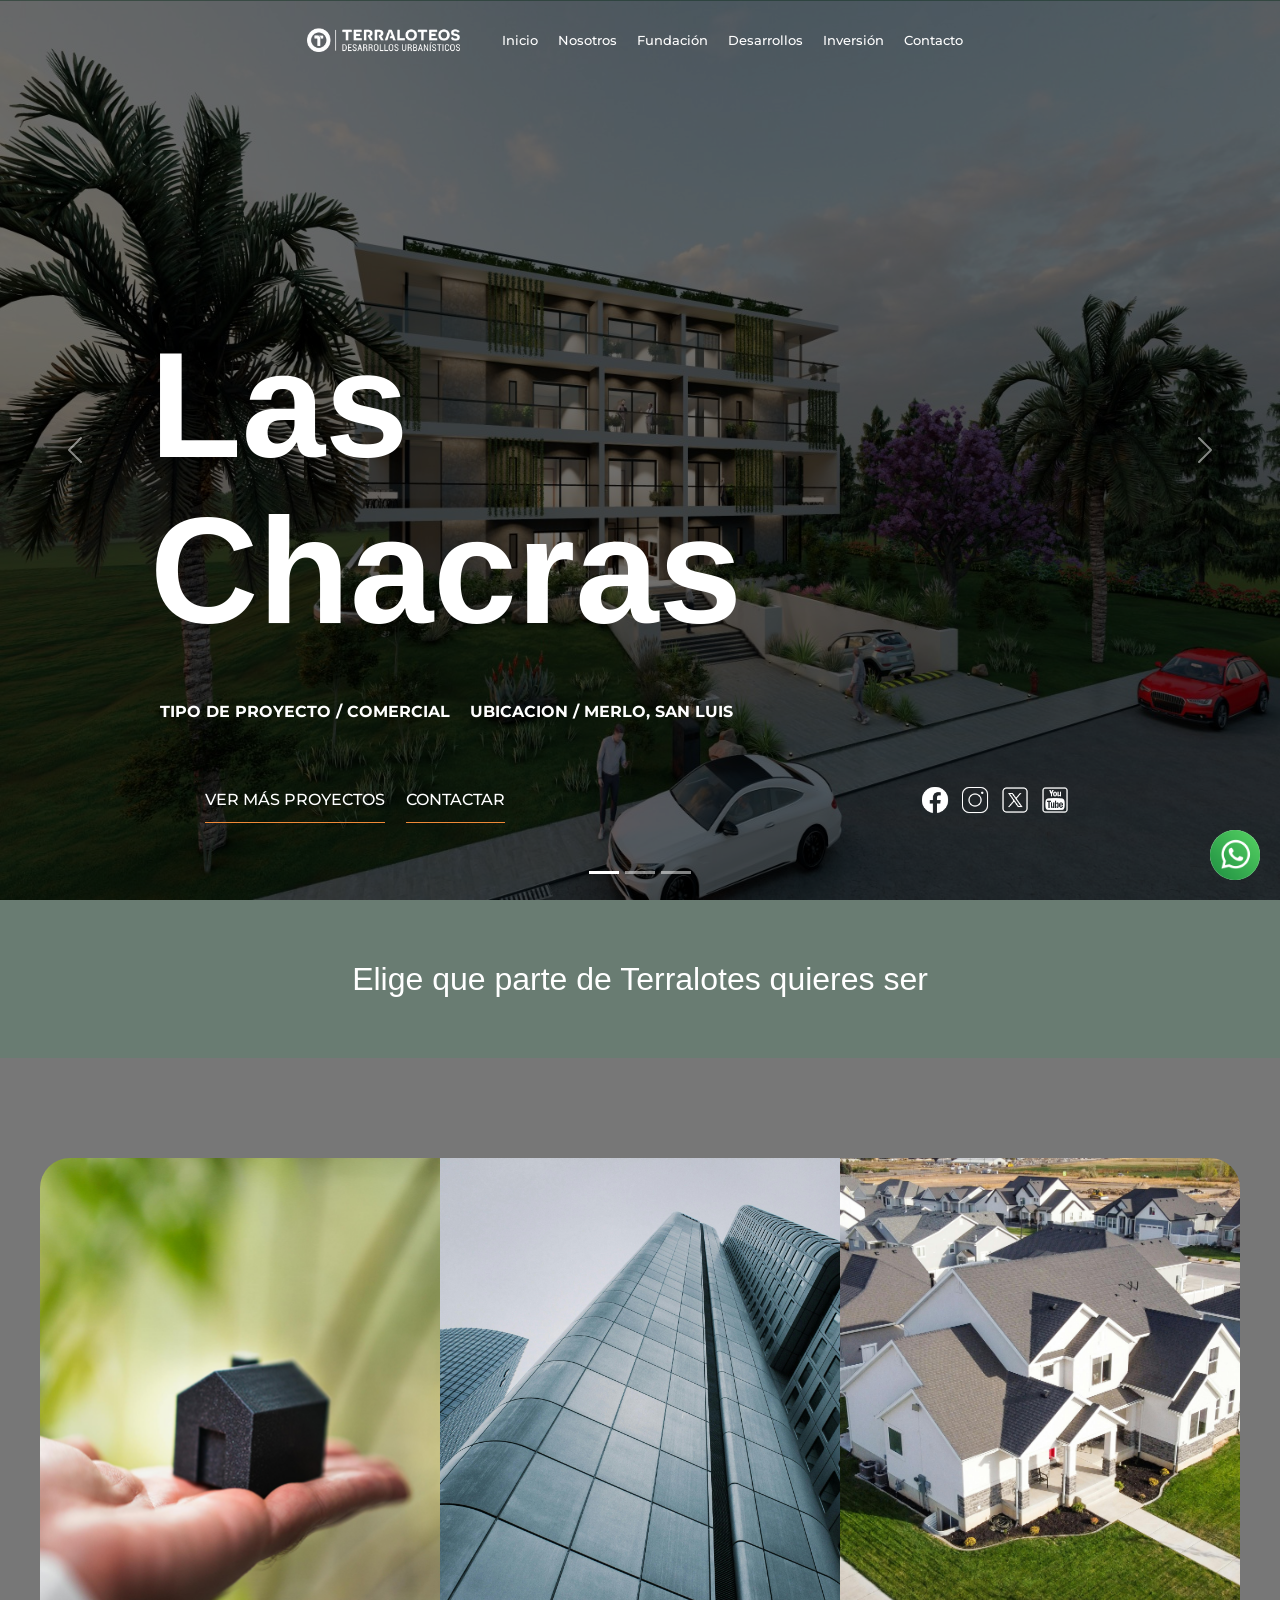
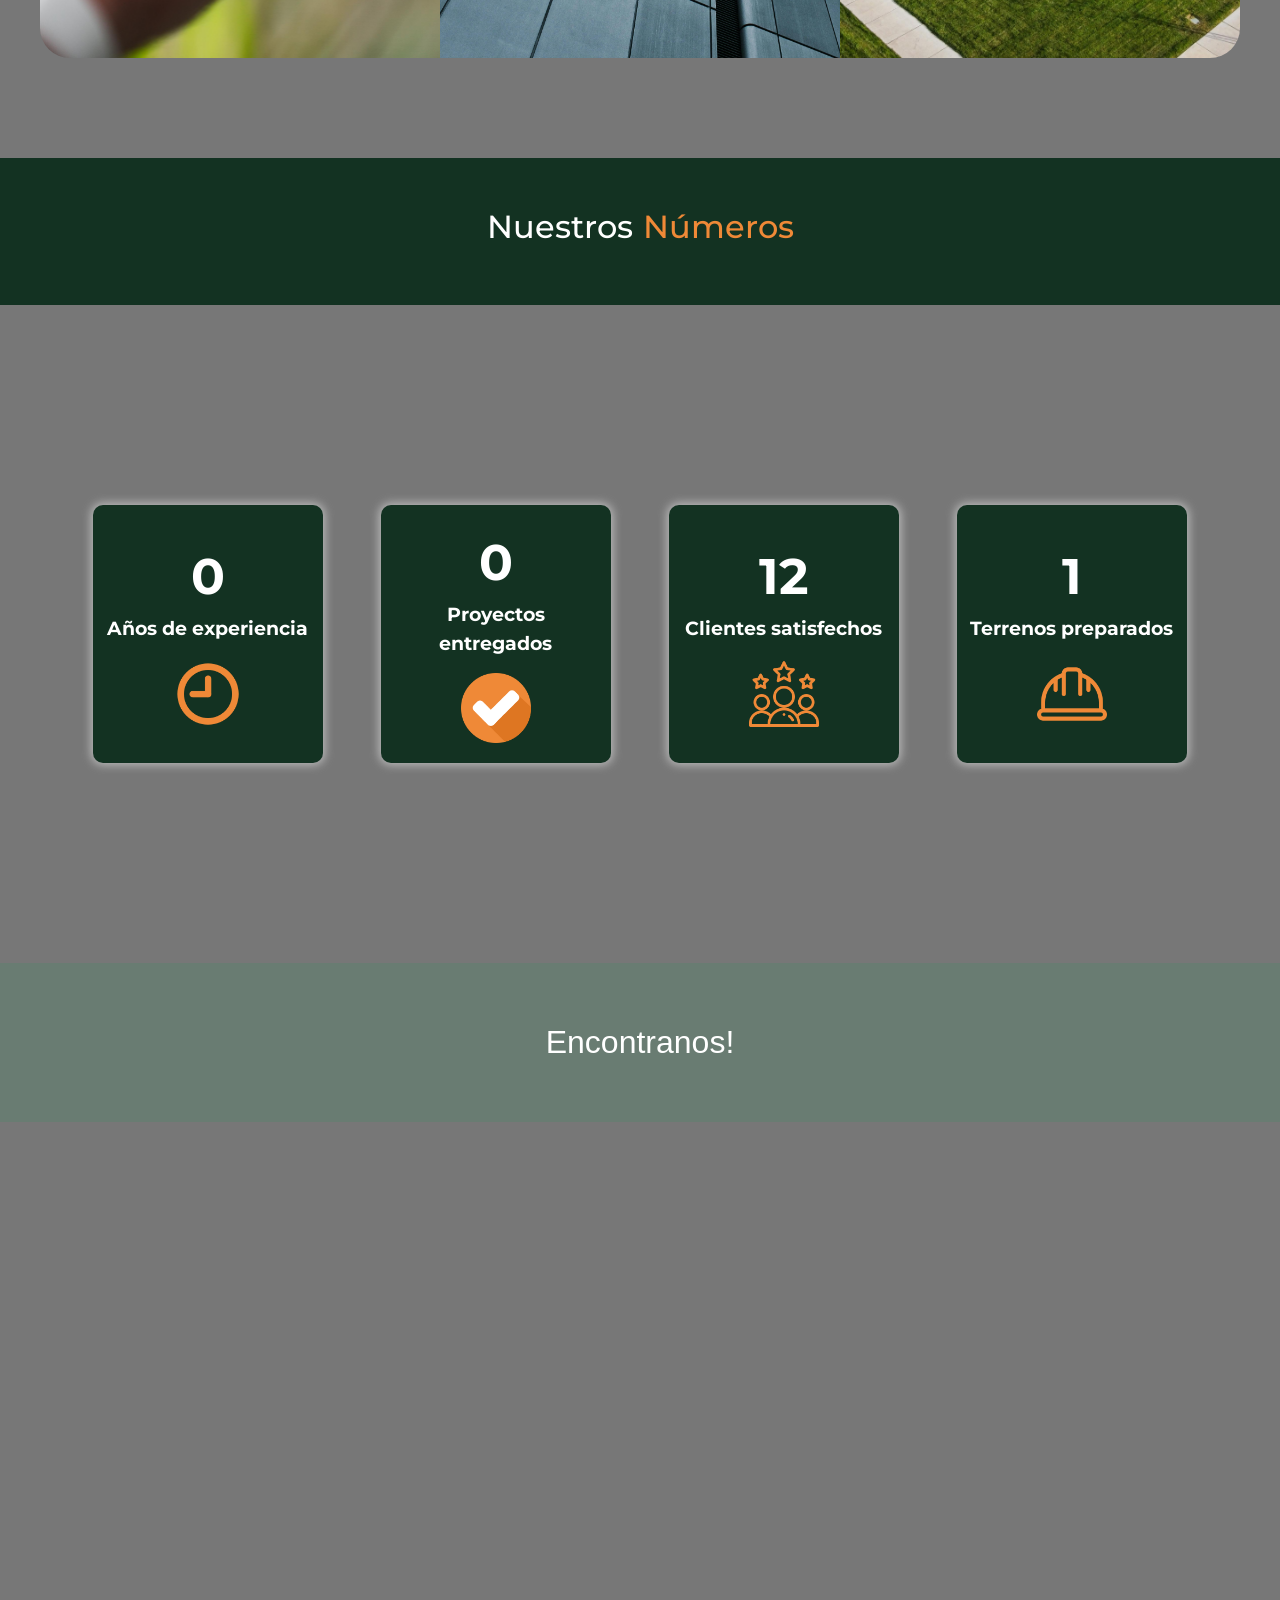
==== index.html @ 02fe4d3a "." ====
<!DOCTYPE html>
<html lang="en">

<head>
    <meta charset="UTF-8">
    <meta name="viewport" content="width=device-width, initial-scale=1.0">
<link rel="stylesheet" href="./estilos/style.css">
    <link href="https://cdn.jsdelivr.net/npm/bootstrap@5.3.7/dist/css/bootstrap.min.css" rel="stylesheet"
        integrity="sha384-LN+7fdVzj6u52u30Kp6M/trliBMCMKTyK833zpbD+pXdCLuTusPj697FH4R/5mcr" crossorigin="anonymous">
    <title>Document</title>
</head>

<body>

    <header id="header" class="header">
        <nav id="header__one" class="header__nav__one">
            <a href="#"><img class="logo" src="./logo.webp" alt=""></a>
            <ul class="header__ul">
                <li class="header__li"><a href="">Inicio</a></li>
                <li class="header__li"><a href="">Nosotros</a></li>
                <li class="header__li"><a href="">Fundación</a></li>
                <li class="header__li"><a href="">Desarrollos</a></li>
                <li class="header__li"><a href="">Inversión</a></li>
                <li class="header__li"><a href="">Contacto</a></li>
            </ul>
        </nav>
        <nav id="header__two" class="header__nav__two">
            <a href="#"><img class="logo" src="./Captura de pantalla 2025-07-28 100135-Photoroom.png" alt=""></a>
            <ul class="header__ul">
                <li class="header__li"><a href="">Inicio</a></li>
                <li class="header__li"><a href="">Nosotros</a></li>
                <li class="header__li"><a href="">Fundación</a></li>
                <li class="header__li"><a href="">Desarrollos</a></li>
                <li class="header__li"><a href="">Inversión</a></li>
                <li class="header__li"><a href="">Contacto</a></li>
            </ul>
        </nav>
    </header>
    <main>
        <div id="carouselExampleIndicators" class="carousel slide aditional">

            <div class="carousel-indicators">
                <button id="button-1" type="button" data-bs-target="#carouselExampleIndicators" data-bs-slide-to="0"
                    class="active" aria-current="true" aria-label="Slide 1"></button>
                <button id="button-2" type="button" data-bs-target="#carouselExampleIndicators" data-bs-slide-to="1"
                    aria-label="Slide 2"></button>
                <button id="button-3" type="button" data-bs-target="#carouselExampleIndicators" data-bs-slide-to="2"
                    aria-label="Slide 3"></button>
            </div>

            <div id="carroucel-inner" class="carousel-inner">
                <div class="carousel-item active">
                    <div class="item">
                        <img src="./WhatsApp Image 2025-07-28 at 19.56.56.jpeg" class="img-caroucel d-block w-100"
                            alt="...">
                        <div class="textos">
                            <div class="over">
                                <p class="titulo-2 hei">Las</p>
                                <p class="titulo-2">Chacras</p>
                                <div class="detalles-texto">
                                    <p>TIPO DE PROYECTO / COMERCIAL</p>
                                    <p>UBICACION / MERLO, SAN LUIS</p>
                                </div>
                            </div>
                        </div>
                    </div>
                </div>
                <div class="carousel-item">
                    <div class="item">
                        <img src="./WhatsApp Image 2025-07-30 at 12.27.27.jpeg" class="img-caroucel d-block w-100"
                            alt="...">
                        <div class="textos">
                            <div class="over">
                                <p class="titulo-2 hei">Villa</p>
                                <p class="titulo-2">Larca</p>
                                <div class="detalles-texto">
                                    <p>TIPO DE PROYECTO / COMERCIAL</p>
                                    <p>UBICACION / MERLO, SAN LUIS</p>
                                </div>
                            </div>
                        </div>

                    </div>
                </div>
                <div class="carousel-item">
                    <div class="item">
                        <img src="./WhatsApp Image 2025-07-30 at 12.38.09.jpeg" class="img-caroucel d-block w-100"
                            alt="...">
                        <div class="textos">
                            <div class="over">
                                <p class="titulo-2 hei">Villa</p>
                                <p class="titulo-2">Merlo</p>
                                <div class="detalles-texto">
                                    <p>TIPO DE PROYECTO / COMERCIAL</p>
                                    <p>UBICACION / MERLO, SAN LUIS</p>
                                </div>
                            </div>

                        </div>

                    </div>
                </div>
            </div>
            <div class="contacto-slider">
                <div class="contenedor-botones">
                    <p class="boton-slider">VER MÁS PROYECTOS</p>
                    <P class="boton-slider">CONTACTAR</P>
                </div>

                <ul class="redes-slider">
                    <li><img src="./icons8-facebook-nuevo-50.png" alt=""></li>
                    <li><img src="./icons8-instagram-50.png" alt=""></li>
                    <li><img src="./icons8-twitterx-50.png" alt=""></li>
                    <li><img src="./icons8-youtube-50.png" alt=""></li>
                </ul>

            </div>
            <button id="anterior" class="carousel-control-prev " type="button"
                data-bs-target="#carouselExampleIndicators" data-bs-slide="prev">
                <span class="carousel-control-prev-icon" aria-hidden="true"></span>
                <span class="visually-hidden">Previous</span>
            </button>
            <button id="siguiente" class="carousel-control-next control" type="button"
                data-bs-target="#carouselExampleIndicators" data-bs-slide="next">
                <span class="carousel-control-next-icon" aria-hidden="true"></span>
                <span class="visually-hidden">Next</span>
            </button>

        </div>

        <div class="contenedor-wts">
            <img class="contacto-wts" src="./icons8-whatsapp-48.png" alt="">
        </div>
        

        <h2 class="subtitulo">Elige que parte de Terralotes quieres ser</h2>

        <section class="section-categorias">
            <div class="contenedor-categorias">


                <div id="categoria-1" class="contenedor-categoria">
                    <div id="contenedor-data-categoria-1" class="contenedor-data-categoria">
                        <img class="logo-categoria" src="./Captura de pantalla 2025-07-28 100135-Photoroom.png" alt="">
                        <p class="nombre-categoria">Nombre de la categoria</p>
                        <p class="descripcion-categoria">Lorem ipsum dolor sit amet consectetur adipisicing elit. Sit
                            aliquam nobis officiis quam laborum
                            eaque assumenda iure explicabo! Omnis, praesentium.</p>
                    </div>
                </div>
                <div id="categoria-2" class="contenedor-categoria">

                    <div id="contenedor-data-categoria-2" class="contenedor-data-categoria">
                        <img class="logo-categoria" src="./Captura de pantalla 2025-07-28 100135-Photoroom.png" alt="">
                        <p class="nombre-categoria">Nombre de la categoria</p>
                        <p class="descripcion-categoria">Lorem ipsum dolor sit amet consectetur adipisicing elit. Sit
                            aliquam nobis officiis quam laborum
                            eaque assumenda iure explicabo! Omnis, praesentium.</p>
                    </div>
                </div>
                <div id="categoria-3" class="contenedor-categoria">

                    <div id="contenedor-data-categoria-3" class="contenedor-data-categoria">
                        <img class="logo-categoria" src="./Captura de pantalla 2025-07-28 100135-Photoroom.png" alt="">
                        <p class="nombre-categoria">Nombre de la categoria</p>
                        <p class="descripcion-categoria">Lorem ipsum dolor sit amet consectetur adipisicing elit. Sit
                            aliquam nobis officiis quam laborum
                            eaque assumenda iure explicabo! Omnis, praesentium.</p>
                    </div>
                </div>
            </div>
        </section>
        <div class="contenedor-titulos">
            <h2 class="sub-1">Nuestros </h2>
            <h2 class="sub-2">Números</h2>
        </div>
        <section  class="section-numeros">
            <div class="contendor-numero">
                <div id="container-numeros" class="container-numeros">
                    <div id="card-1" class="card-numeros">
                        <div class="contenedor-textoss">
                            <p id="numero-1" class="numeros">15</p>
                            <p class="texto-numeros">Años de experiencia</p>
                        </div>
                        <img class="icono-numeros" src="./reloj (1).png" alt="">
                    </div>
                    <div id="card-2" class="card-numeros">
                        <div class="contenedor-textoss">
                            <p id="numero-2" class="numeros">18</p>
                            <p class="texto-numeros">Proyectos entregados</p>
                        </div>
                        <img class="icono-numeros" src="./comprobado (1).png" alt="">
                    </div>
                    <div id="card-3" class="card-numeros">
                        <div class="contenedor-textoss">
                            <p id="numero-3" class="numeros">4000</p>
                            <p class="texto-numeros">Clientes satisfechos</p>
                        </div>
                        <img class="icono-numeros" src="./clasificacion.png" alt="">
                    </div>
                    <div id="card-4" class="card-numeros">
                        <div class="contenedor-textoss">
                            <p id="numero-4" class="numeros">537</p>
                            <p class="texto-numeros">Terrenos preparados</p>
                        </div>
                        <img class="icono-numeros" src="./la-seguridad.png" alt="">
                    </div>
                </div>
            </div>
        </section>
        <h2 class="subtitulo">Encontranos!</h2>

        <section class="contenedor-mapa">
            <iframe class="mapa"
                src="https://www.google.com/maps/embed?pb=!1m18!1m12!1m3!1d3320.494102030164!2d-65.4608835!3d-33.670268!2m3!1f0!2f0!3f0!3m2!1i1024!2i768!4f13.1!3m3!1m2!1s0x95d16a63a6ac37f9%3A0x1d81cd2d27c11a7b!2sTerraloteos!5e0!3m2!1ses-419!2sar!4v1753974103220!5m2!1ses-419!2sar"
                width="600" height="450" style="border:0;" allowfullscreen="" loading="lazy"
                referrerpolicy="no-referrer-when-downgrade"></iframe>
        </section>

    </main>

    <script src="./js/animacionNumeros.js"></script>
    <script src="./js/animacionHeader.js"></script>
    <script src="./js/animacionCategorias.js"></script>
    <script src="https://cdn.jsdelivr.net/npm/bootstrap@5.3.7/dist/js/bootstrap.bundle.min.js"
        integrity="sha384-ndDqU0Gzau9qJ1lfW4pNLlhNTkCfHzAVBReH9diLvGRem5+R9g2FzA8ZGN954O5Q"
        crossorigin="anonymous"></script>
</body>

</html>
---- estilos/style.css ----
main {
    padding: 0;
    margin: 0;
    box-sizing: border-box;
    font-family: -apple-system, BlinkMacSystemFont, 'Segoe UI', Roboto, sans-serif;
    background-image: url("../pexels-mahima-518693-1250260.jpg");
    background-position: right;
    background-size: cover;
    background-repeat: no-repeat;
    background-attachment: fixed;


}




/* HEADER */

.header {
    position: absolute;
    top: 0;
    z-index: 1;
    width: 100%;

}


.header__nav__one {
    display: flex;
    align-items: baseline;
    justify-content: center;
    padding: 20px;

}

.header__nav__two {
    display: flex;
    align-items: baseline;
    justify-content: center;
    background-color: #133222;
    padding: 20px;
    position: fixed;
    width: 100%;
    top: 0;
    overflow: hidden;
    z-index: 1;
    transform: translateY(-100%);
}

.logo {
    height: 40px;

}

.header__ul {
    display: flex;
    list-style: none;
}

.header__li {
    margin: 0px 10px;
}

.header__li a {
    text-decoration: none;
    color: white;
    font-family: "1";
    font-weight: 500;
    font-size: small;
}

.header__li a:hover {

    border-bottom: 2px solid #ef8937;


}







.subtitulo {
    text-align: center;
    padding: 60px 0px;
    background-color: #133222a2;
    color: white;
    margin: 0;

}




.aditional {
    height: 100vh;

}

.img-caroucel {
    height: 100vh;
    animation-name: scale;
    animation-duration: 15s;

}

.carousel-item {
    position: relative;

}




.textos {
    background-color: rgba(0, 0, 0, 0.548);
    position: absolute;
    width: 100vw;
    height: 100vh;
    top: 0;
    display: flex;
    align-items: flex-end;
    padding: 0 0 150px 50px;

}

.contenedor-botones {
    display: flex;
    width: 300px;

    justify-content: space-between;
}

.boton-slider {

    margin-right: 10px;
    padding: 10px 0px;
    border-bottom: solid 1px #ef8937;
    font-family: "1";
    font-weight: 500;
}




.contenedor-general {
    display: flex;
    align-items: center;
    padding: 0px 10px;
}

.contenedor-acordeon {
    width: 1000px;
    overflow: hidden;
    margin: auto;
    background-color: red;

}

.lista {
    list-style: none;
    width: 200%;
    display: flex;
    margin: auto;
    padding: 0;

}

.item {
    overflow: hidden;
}



#anterior {
    z-index: 0;
    max-width: 150px;

}


#siguiente {
    z-index: 0;

    max-width: 150px;
}

/* .textos {
    position: absolute;
    top: 0;
    right: 0;
    left: 0;
    bottom: 0;
    text-align: center;
    background-color: rgba(0, 0, 0, 0.308);
    display: flex;
    align-items: flex-end;
    justify-content: space-between;
    padding: 0px 0px;
} */


.over {

    width: 700px;
    overflow: hidden;
}


.titulo-1 {
    padding: 0;
    margin: 0;
    animation-name: slide;
    animation-duration: 1s;
    animation-iteration-count: 1;
}

.hei {
    height: 150px;
}

.titulo-2 {
    color: white;
    font-size: 150px;
    font-family: Arial, Helvetica, sans-serif;
    font-weight: bold;

    padding: 0;
    margin-left: 100px;

    animation-name: fadeInLeft;
    animation-duration: 1s;
    animation-iteration-count: 1;

}

.detalles-texto {
    display: flex;
    color: white;
    justify-content: start;
    animation-name: fadeInUp;
    animation-duration: 1s;
    animation-iteration-count: 1;
    overflow: hidden;
    height: 50px;
    margin-left: 100px;
    font-family: "1";
    font-weight: bolder;

}

.detalles-texto p {
    margin: 0px 10px;
}


.img-1 {
    width: 100%;

}

.prueba {}


.contacto-slider {
    display: flex;
    justify-content: space-around;
    position: absolute;
    bottom: 100;
    width: 100%;
    text-align: center;
    bottom: 0;
    margin-bottom: 50px;
    height: 100px;

    align-items: center;
}

.redes-slider {
    display: flex;
    list-style: none;
    margin: 0;
    padding: 0;

}

.redes-slider img {
    height: 30px;
    margin: 0px 5px;
}

.contacto-slider p {
    color: white;
    margin: 0;
}

/*BOTON WTS */

.contenedor-wts {
    position: fixed;
    bottom: 0;
    right: 0;
    margin: 0px 20px 20px 0px;
    background-color: white;
    border-radius: 50px;
    z-index: 1;
}


/* FRASE */

.contenedor-frase {
    display: flex;
    justify-content: space-around;
    padding: 50px;
    background-color: #133222;
}

.frase {
    font-size: 30px;
    color: white;
}


.contacto-wts {
    height: 50px;
}

.sub-1{
    color: white;
    font-family: "1";
    font-size: xx-large;
    padding: 0px 5px;
}
.sub-2{
    color: #ef8937;
    font-family: "1";
    font-size: xx-large;
    padding: 0px 5px;
}
/* NUMEROS */

.contenedor-titulos{
    background-color: #133222;
    display: flex;
    justify-content: center;
    padding: 50px 0px;
}

.section-numeros{
    background-color: rgba(0, 0, 0, 0.532);
}


.container-numeros {
    margin: 0 auto;
    max-width: 1200px;
    padding: 200px 24px;
    display: flex;
    justify-content: space-around;
    flex-wrap: wrap;
    

}

.card-numeros {
    background-color: #133222;
    width: 20%;
    min-width: 200px;
    max-width: 400px;
    display: flex;
    flex-direction: column;
    align-items: center;
    justify-content: center;
    padding: 20px 10px;
    border-radius: 10px;
    box-shadow: 0px 0px 10px 2px rgb(187, 187, 187);
}


.icono-numeros {
    width: 70px;
}

.contenedor-textoss {

    text-align: center;
}

.texto-numeros {
    color: white;
    font-size: larger;
    font-family: "1";
    font-weight: bold;
}

.numeros {
    color: white;
    font-size: 50px;
    font-family: "1";
    font-weight: bold;
    margin: 0;
}












/*  CATEGORIAS */

.section-categorias {
    background-color: rgba(0, 0, 0, 0.532);
    padding: 100px 0px;
}

.contenedor-categorias {
    display: flex;
    justify-content: center;
    max-width: 1200px;
    margin: 0 auto;

    border-radius: 30px;
    overflow: hidden;
    z-index: 1;


}


#categoria-1 {
    background-image: url("../pexels-jakubzerdzicki-29557687.jpg");
}

#categoria-2 {
    background-image: url("../pexels-pixabay-273209.jpg");
}

#categoria-3 {
    background-image: url("../pexels-michaelgaultphotos-5587962.jpg");
}

.contenedor-categoria {
    width: 35%;
    text-align: center;

    background-position: center;
    background-size: cover;
    height: 500px;
}

.contenedor-data-categoria {
    display: none;
    flex-direction: column;
    align-items: center;
    justify-content: center;
    height: 100%;
    background-color: rgba(0, 0, 0, 0.322);
    width: 100%;

}

.logo-categoria {
    width: 80px;
    margin: 10px 0px;

}

.contenedor-data-categoria p {
    color: white;
    font-family: "1";
    animation-name: fadeInUp;
    animation-duration: 1s;
    animation-iteration-count: 1;
    width: 80%;
}





/* MAPA */

.contenedor-mapa {
    width: 100%;
    margin: 0px auto;
    padding: 40px 0px;
    text-align: center;
    background-color: rgba(0, 0, 0, 0.532);

}


.mapa {
    max-width: 1200px;
    width: 100%;
    border: 2px solid #133222;
}











@media (max-width: 767px) {
    .container {
        padding: 16px;
    }

    .header-numeros h1 {
        font-size: 1.5rem;
    }

    .job-number {
        font-size: 1.25rem;
    }
}



@keyframes slide {
    0% {
        margin-left: 100%;
        border-right: 3px solid white;

    }

    100% {
        margin-left: 0;
        transition: all 1s;
        border-right: 0;

    }

}

@keyframes second {
    0% {
        margin-left: 100%;
        border-right: 3px solid white;


    }


    100% {
        margin-left: 100px;
        border-right: 3px solid white;

    }

}

@keyframes scale {

    100% {
        transform: scale(1.5);
    }


}

@keyframes down {
    0% {
        padding-top: 50px;

    }

    40% {
        padding-top: 50px;

    }


    100% {
        padding-top: 0;

    }

}

@keyframes in {
    0% {
        transform: translate3d(0, -100%, 0)
    }

    100% {
        transform: translate3d(0, 100%, 100%)
    }
}

@keyframes out {
    0% {
        transform: translateY(10%)
    }

    100% {
        transform: translate3d(0, -100%, 0)
    }
}

@keyframes fadeInUp {
    0% {
        opacity: 0;
        transform: translateY(30px);
    }

    50% {
        opacity: 0;
        transform: translateY(30px);
    }

    100% {
        opacity: 1;
        transform: translateY(0);
    }
}

@keyframes x {
    0% {
        opacity: 0;
        transform: translateY(60px);
    }



    100% {
        opacity: 1;
        transform: translateY(0);
    }
}

@keyframes fadeInLeft {
    0% {
        opacity: 0;
        transform: translateX(-100px);
    }

    50% {
        opacity: 0;
        transform: translateX(-100px);
    }

    100% {
        opacity: 1;
        transform: translateX(0);
    }
}


@font-face {
    font-family: "1";
    src: url("../Montserrat/Montserrat-VariableFont_wght.ttf");
}
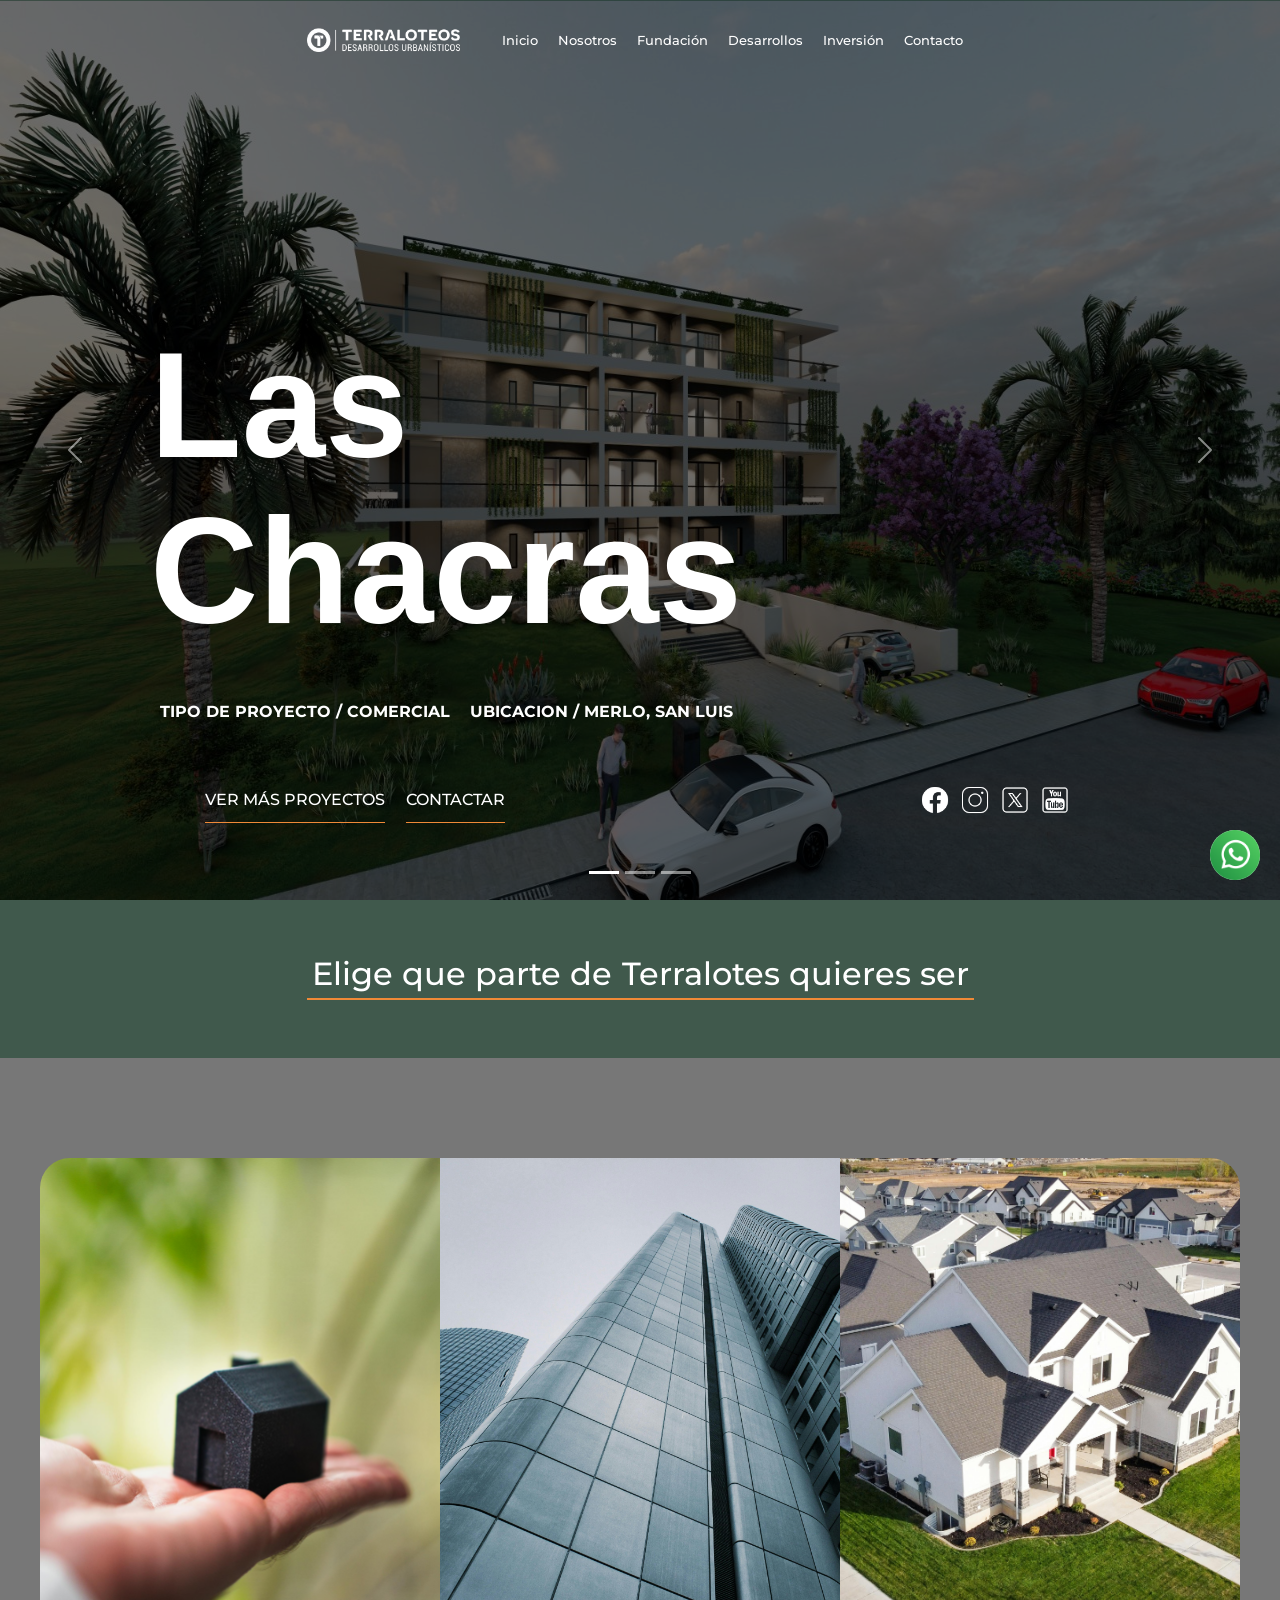
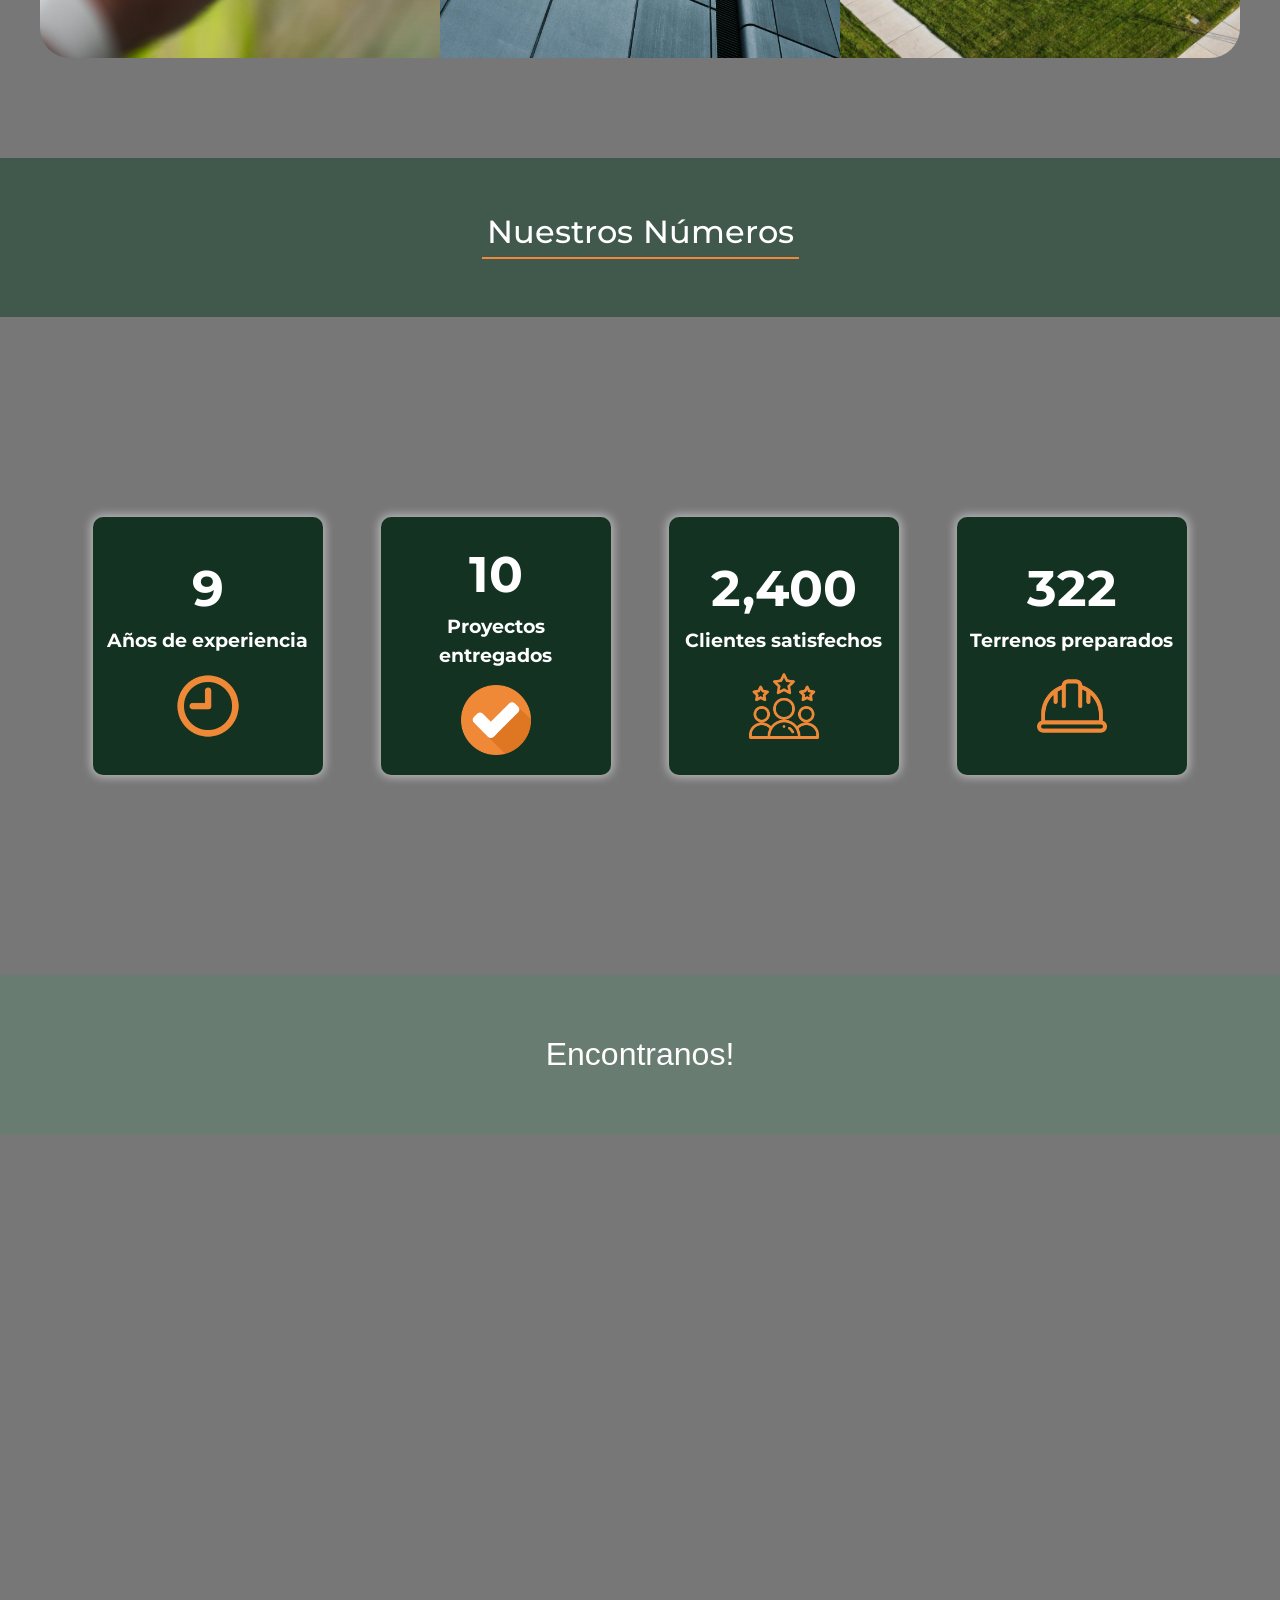
==== commit 0ab2ebd3: "." ====
--- a/index.html
+++ b/index.html
@@ -4,7 +4,7 @@
 <head>
     <meta charset="UTF-8">
     <meta name="viewport" content="width=device-width, initial-scale=1.0">
-<link rel="stylesheet" href="./estilos/style.css">
+    <link rel="stylesheet" href="./estilos/style.css">
     <link href="https://cdn.jsdelivr.net/npm/bootstrap@5.3.7/dist/css/bootstrap.min.css" rel="stylesheet"
         integrity="sha384-LN+7fdVzj6u52u30Kp6M/trliBMCMKTyK833zpbD+pXdCLuTusPj697FH4R/5mcr" crossorigin="anonymous">
     <title>Document</title>
@@ -131,14 +131,14 @@
         <div class="contenedor-wts">
             <img class="contacto-wts" src="./icons8-whatsapp-48.png" alt="">
         </div>
-        
-
-        <h2 class="subtitulo">Elige que parte de Terralotes quieres ser</h2>
+
+        <div class="contenedor-titulos">
+            <h2 class="sub-1">Elige que parte de</h2>
+            <h2 class="sub-2">Terralotes quieres ser</h2>
+        </div>
 
         <section class="section-categorias">
             <div class="contenedor-categorias">
-
-
                 <div id="categoria-1" class="contenedor-categoria">
                     <div id="contenedor-data-categoria-1" class="contenedor-data-categoria">
                         <img class="logo-categoria" src="./Captura de pantalla 2025-07-28 100135-Photoroom.png" alt="">
@@ -159,7 +159,6 @@
                     </div>
                 </div>
                 <div id="categoria-3" class="contenedor-categoria">
-
                     <div id="contenedor-data-categoria-3" class="contenedor-data-categoria">
                         <img class="logo-categoria" src="./Captura de pantalla 2025-07-28 100135-Photoroom.png" alt="">
                         <p class="nombre-categoria">Nombre de la categoria</p>
@@ -174,7 +173,7 @@
             <h2 class="sub-1">Nuestros </h2>
             <h2 class="sub-2">Números</h2>
         </div>
-        <section  class="section-numeros">
+        <section class="section-numeros">
             <div class="contendor-numero">
                 <div id="container-numeros" class="container-numeros">
                     <div id="card-1" class="card-numeros">
--- a/estilos/style.css
+++ b/estilos/style.css
@@ -333,18 +333,21 @@
     color: white;
     font-family: "1";
     font-size: xx-large;
-    padding: 0px 5px;
+    padding: 5px 5px;
+    border-bottom: #ef8937 2px solid;
 }
 .sub-2{
-    color: #ef8937;
+    color: white;
+    border-bottom: #ef8937 2px solid;
     font-family: "1";
     font-size: xx-large;
-    padding: 0px 5px;
+    padding: 5px 5px;
+
 }
 /* NUMEROS */
 
 .contenedor-titulos{
-    background-color: #133222;
+    background-color: #133222ce;
     display: flex;
     justify-content: center;
     padding: 50px 0px;
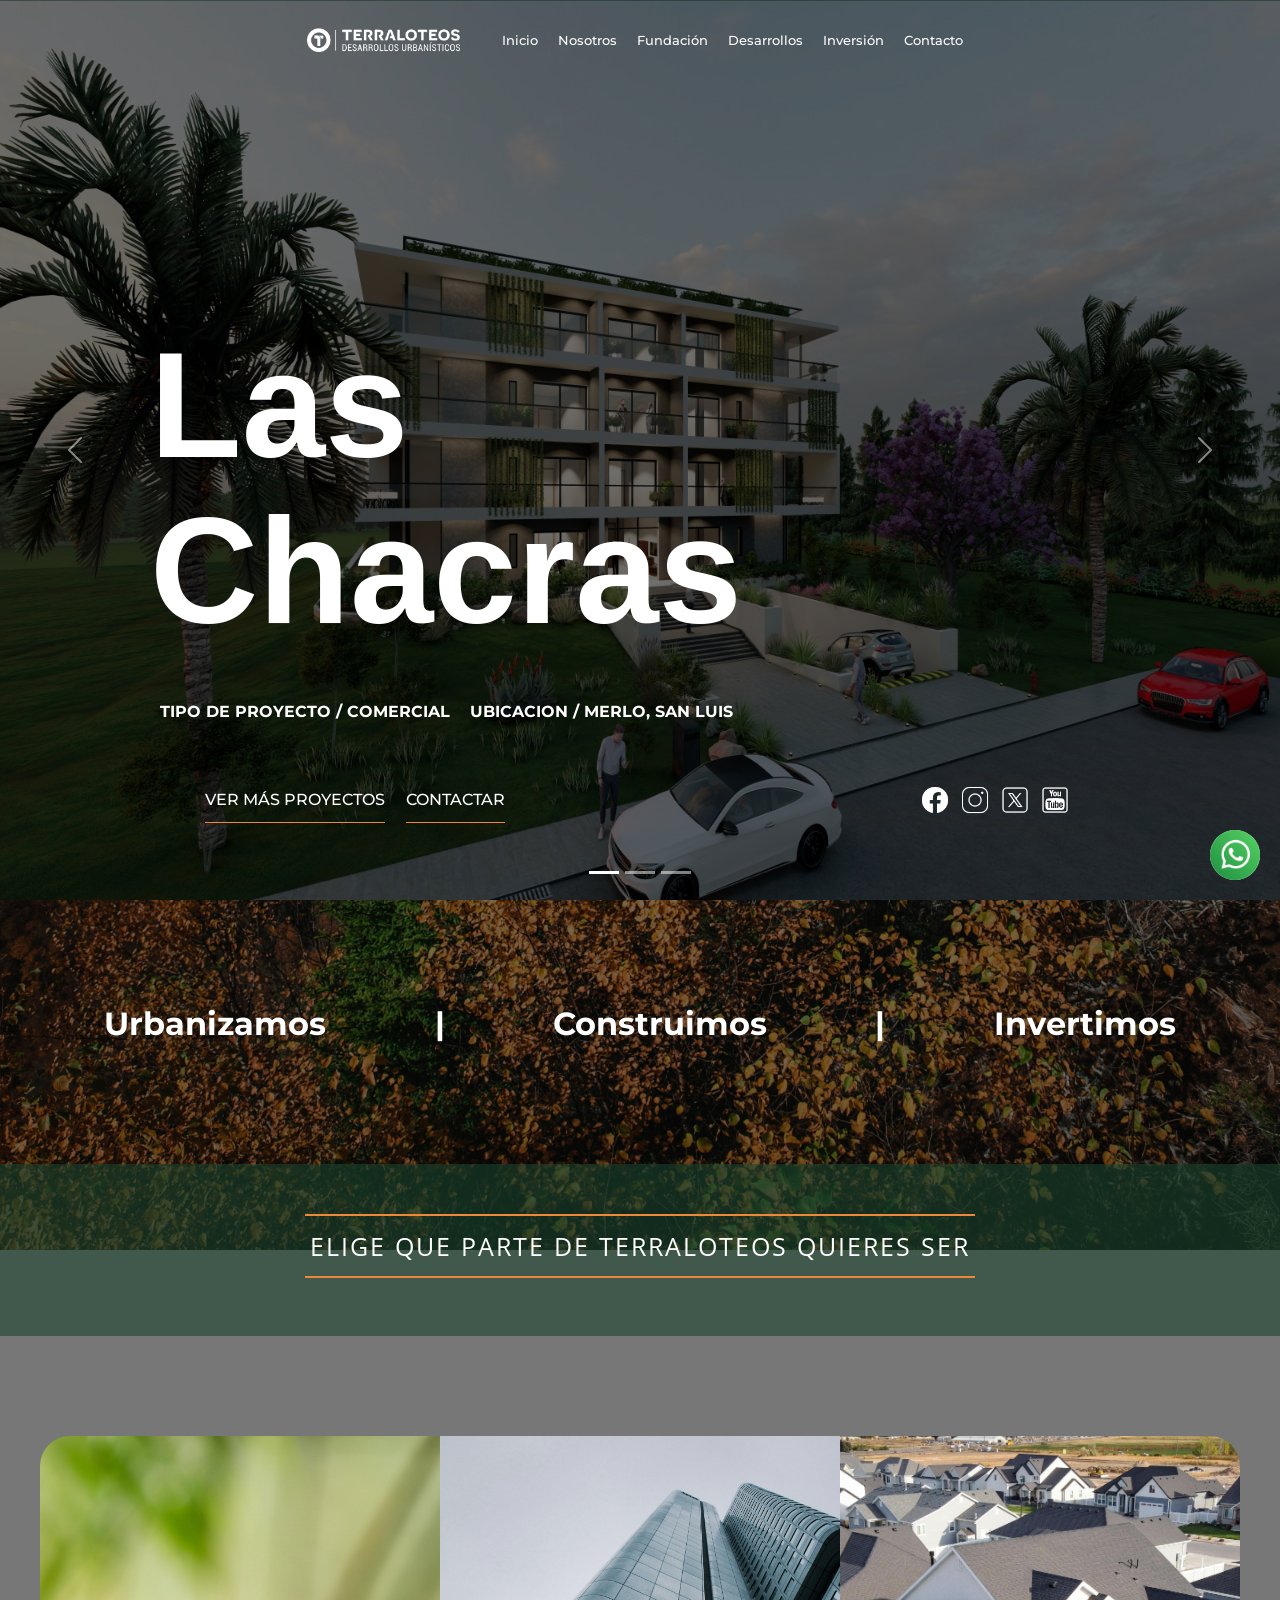
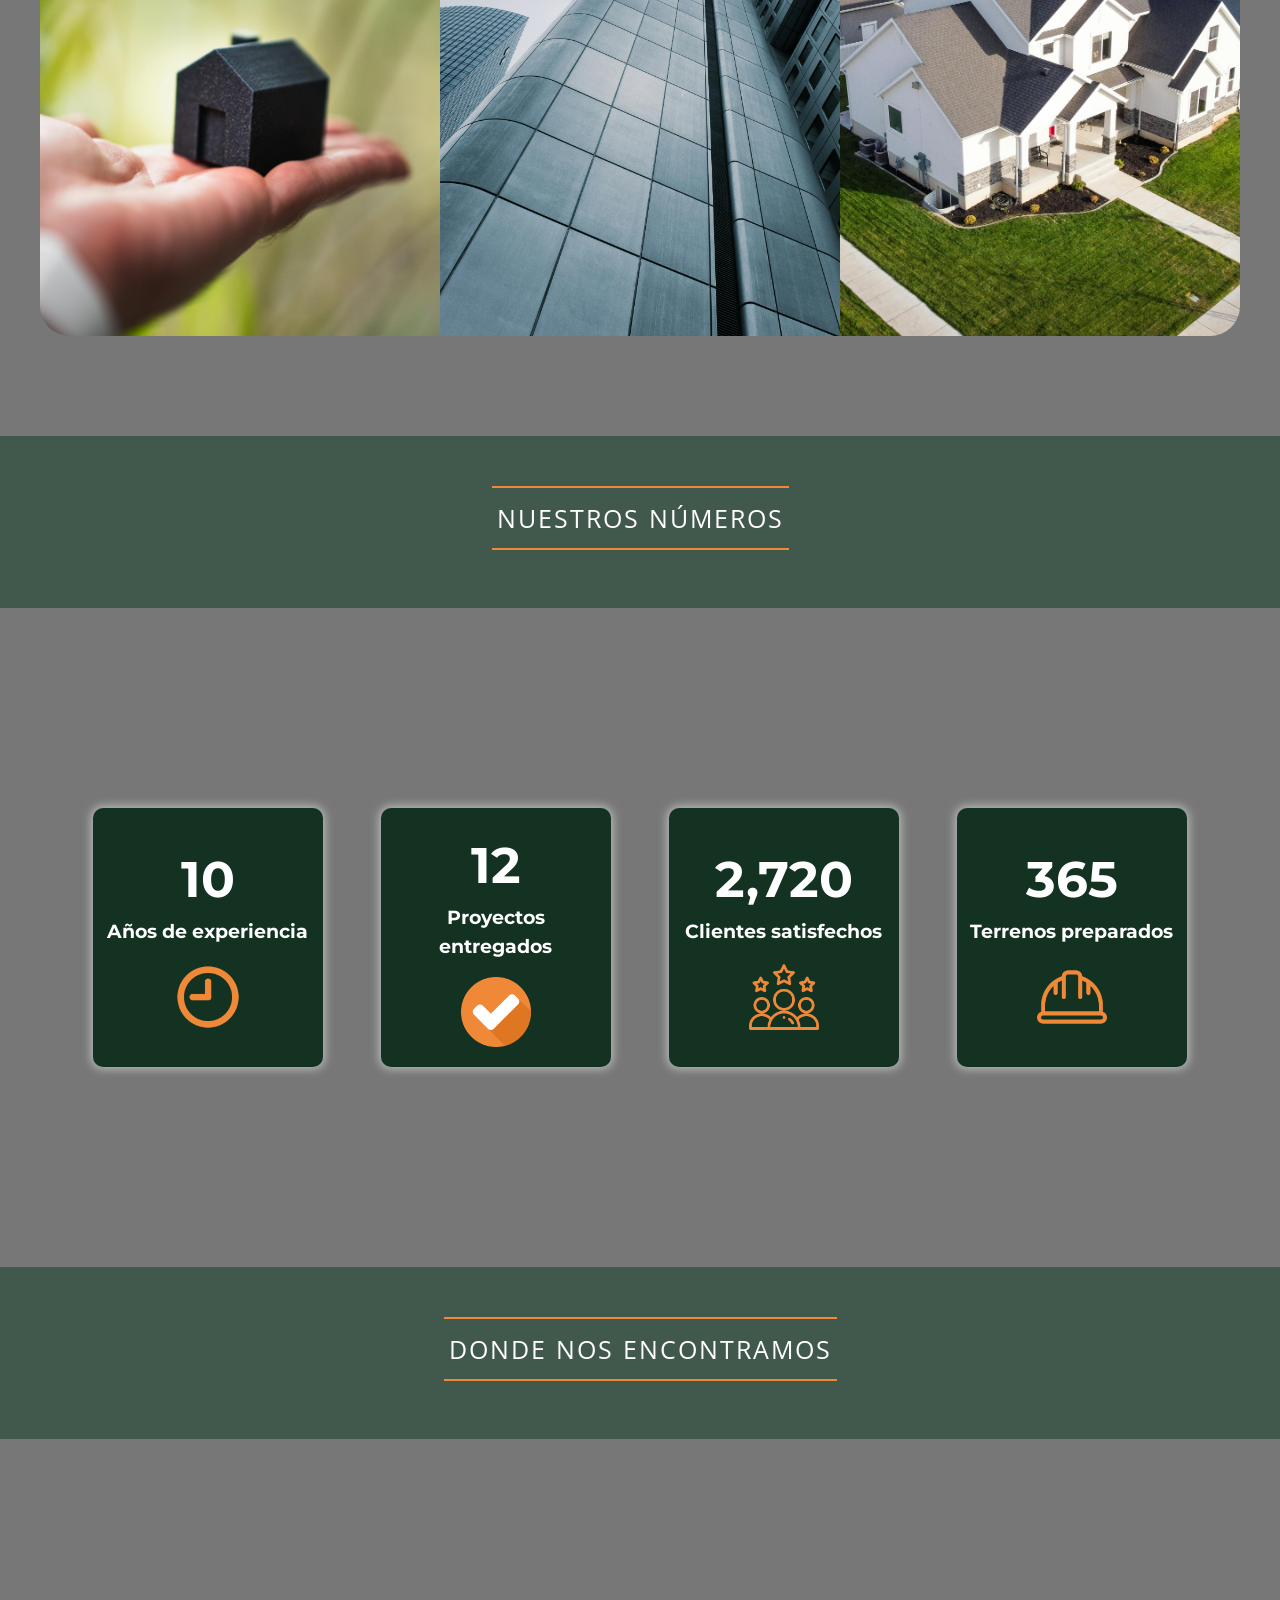
==== commit 2adf75d6: "." ====
--- a/index.html
+++ b/index.html
@@ -128,13 +128,18 @@
 
         </div>
 
-        <div class="contenedor-wts">
-            <img class="contacto-wts" src="./icons8-whatsapp-48.png" alt="">
-        </div>
+       <div class="section-frase">
+             <div class="contenedor-frase">
+                <p>Urbanizamos</p>
+                <p>|</p>
+                <p>Construimos</p>
+                <p>|</p>
+                <p>Invertimos</p>
+             </div>
+       </div>
 
         <div class="contenedor-titulos">
-            <h2 class="sub-1">Elige que parte de</h2>
-            <h2 class="sub-2">Terralotes quieres ser</h2>
+            <h2 class="sub-1">ELIGE QUE PARTE DE TERRALOTEOS QUIERES SER</h2>
         </div>
 
         <section class="section-categorias">
@@ -170,8 +175,7 @@
             </div>
         </section>
         <div class="contenedor-titulos">
-            <h2 class="sub-1">Nuestros </h2>
-            <h2 class="sub-2">Números</h2>
+            <h2 class="sub-1">NUESTROS NÚMEROS</h2>
         </div>
         <section class="section-numeros">
             <div class="contendor-numero">
@@ -207,7 +211,10 @@
                 </div>
             </div>
         </section>
-        <h2 class="subtitulo">Encontranos!</h2>
+        <div class="contenedor-titulos">
+
+            <h2 class="sub-1">DONDE NOS ENCONTRAMOS</h2>
+        </div>
 
         <section class="contenedor-mapa">
             <iframe class="mapa"
@@ -215,7 +222,9 @@
                 width="600" height="450" style="border:0;" allowfullscreen="" loading="lazy"
                 referrerpolicy="no-referrer-when-downgrade"></iframe>
         </section>
-
+        <div class="contenedor-wts">
+            <img class="contacto-wts" src="./icons8-whatsapp-48.png" alt="">
+        </div>
     </main>
 
     <script src="./js/animacionNumeros.js"></script>
--- a/estilos/style.css
+++ b/estilos/style.css
@@ -3,8 +3,8 @@
     margin: 0;
     box-sizing: border-box;
     font-family: -apple-system, BlinkMacSystemFont, 'Segoe UI', Roboto, sans-serif;
-    background-image: url("../pexels-mahima-518693-1250260.jpg");
-    background-position: right;
+    background-image: url("../pexels-kelianpfl-7393067.jpg");
+    background-position: center;
     background-size: cover;
     background-repeat: no-repeat;
     background-attachment: fixed;
@@ -312,11 +312,22 @@
 
 /* FRASE */
 
+
+.section-frase{
+    background-color: rgba(0, 0, 0, 0.532);
+    padding: 50px 0px;
+}
 .contenedor-frase {
     display: flex;
     justify-content: space-around;
     padding: 50px;
-    background-color: #133222;
+    color: white;
+}
+
+.contenedor-frase p {
+    font-size: xx-large;
+    font-family: "1";
+    font-weight: bold;
 }
 
 .frase {
@@ -331,16 +342,19 @@
 
 .sub-1{
     color: white;
-    font-family: "1";
-    font-size: xx-large;
-    padding: 5px 5px;
+    font-family: "2";
+    font-weight: 400;
+    font-size: 25px;
+    letter-spacing: 2px;
+    padding: 15px 5px;
     border-bottom: #ef8937 2px solid;
+    border-top: #ef8937 2px solid;
 }
 .sub-2{
     color: white;
     border-bottom: #ef8937 2px solid;
     font-family: "1";
-    font-size: xx-large;
+    font-size: 20px;
     padding: 5px 5px;
 
 }
@@ -431,7 +445,6 @@
     justify-content: center;
     max-width: 1200px;
     margin: 0 auto;
-
     border-radius: 30px;
     overflow: hidden;
     z-index: 1;
@@ -668,4 +681,8 @@
 @font-face {
     font-family: "1";
     src: url("../Montserrat/Montserrat-VariableFont_wght.ttf");
+}
+@font-face {
+    font-family: "2";
+    src: url("../OpenSans-VariableFont_wdth\,wght.ttf");
 }
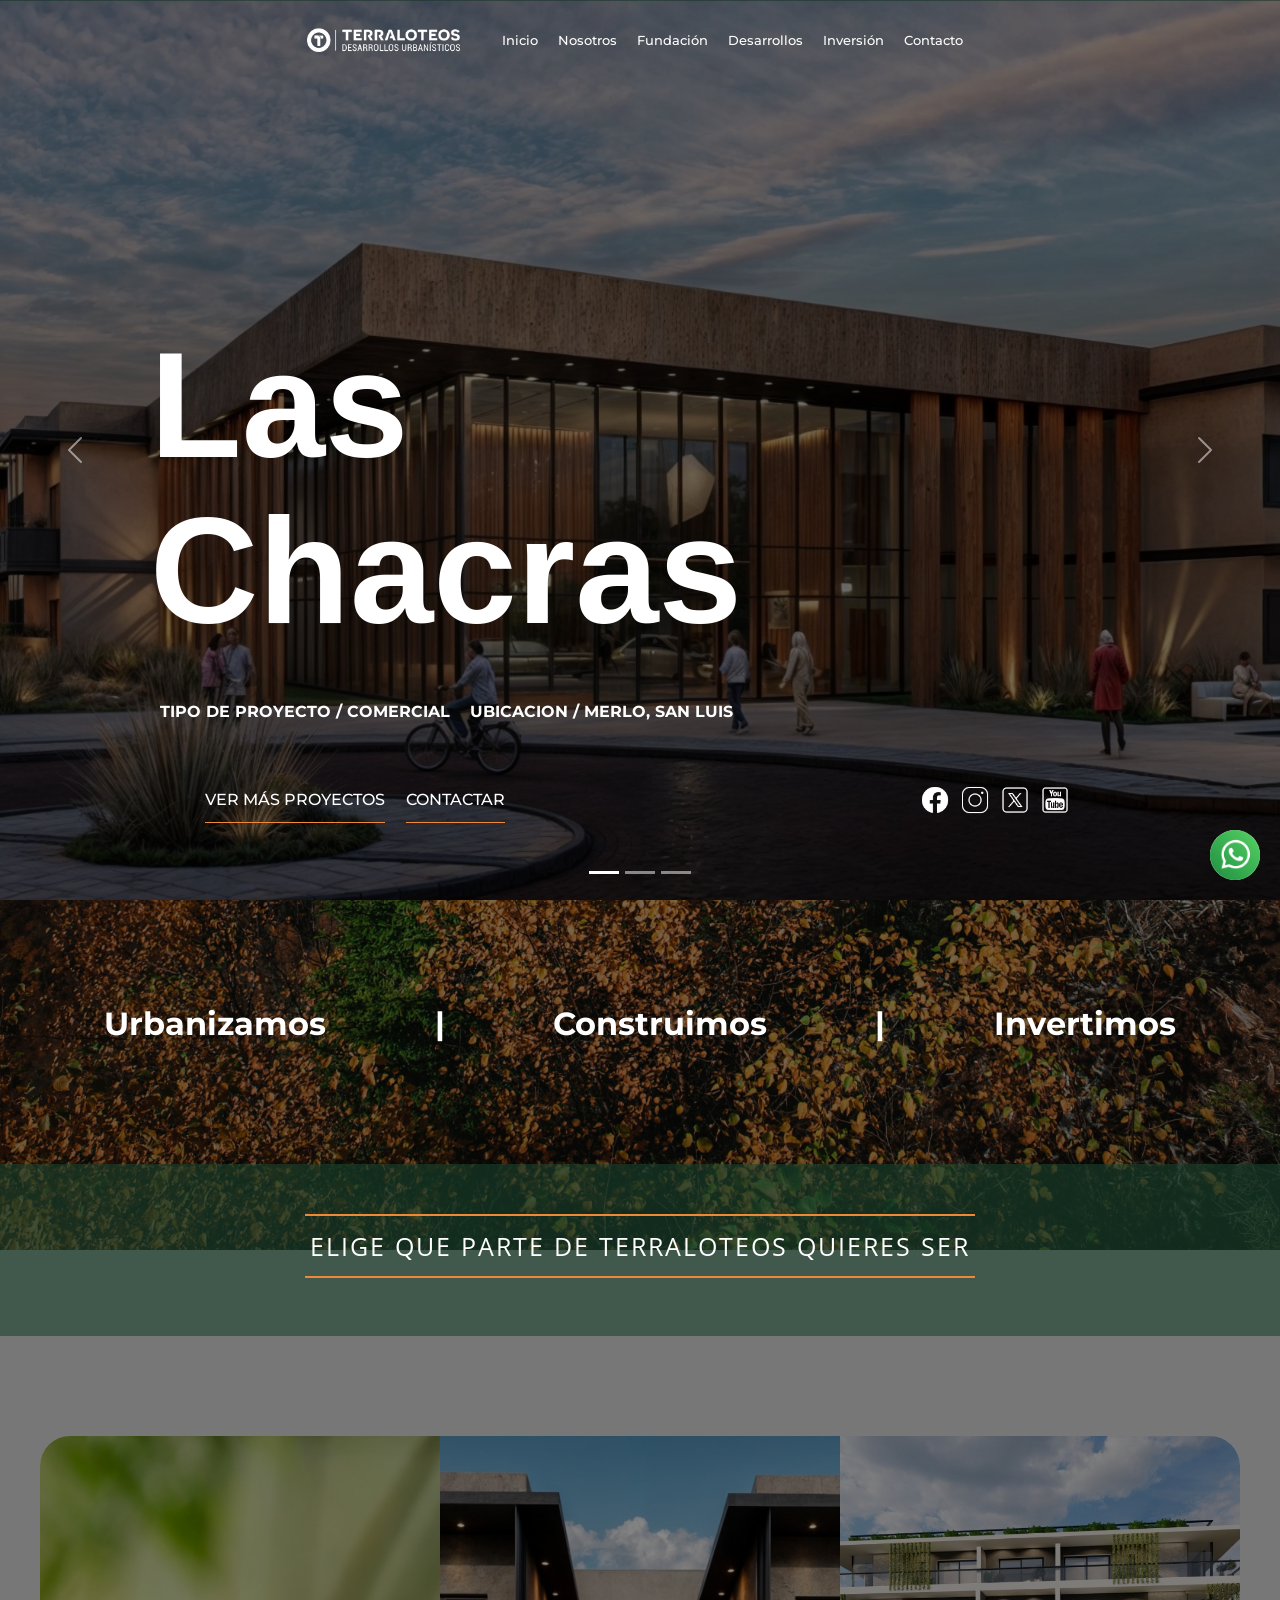
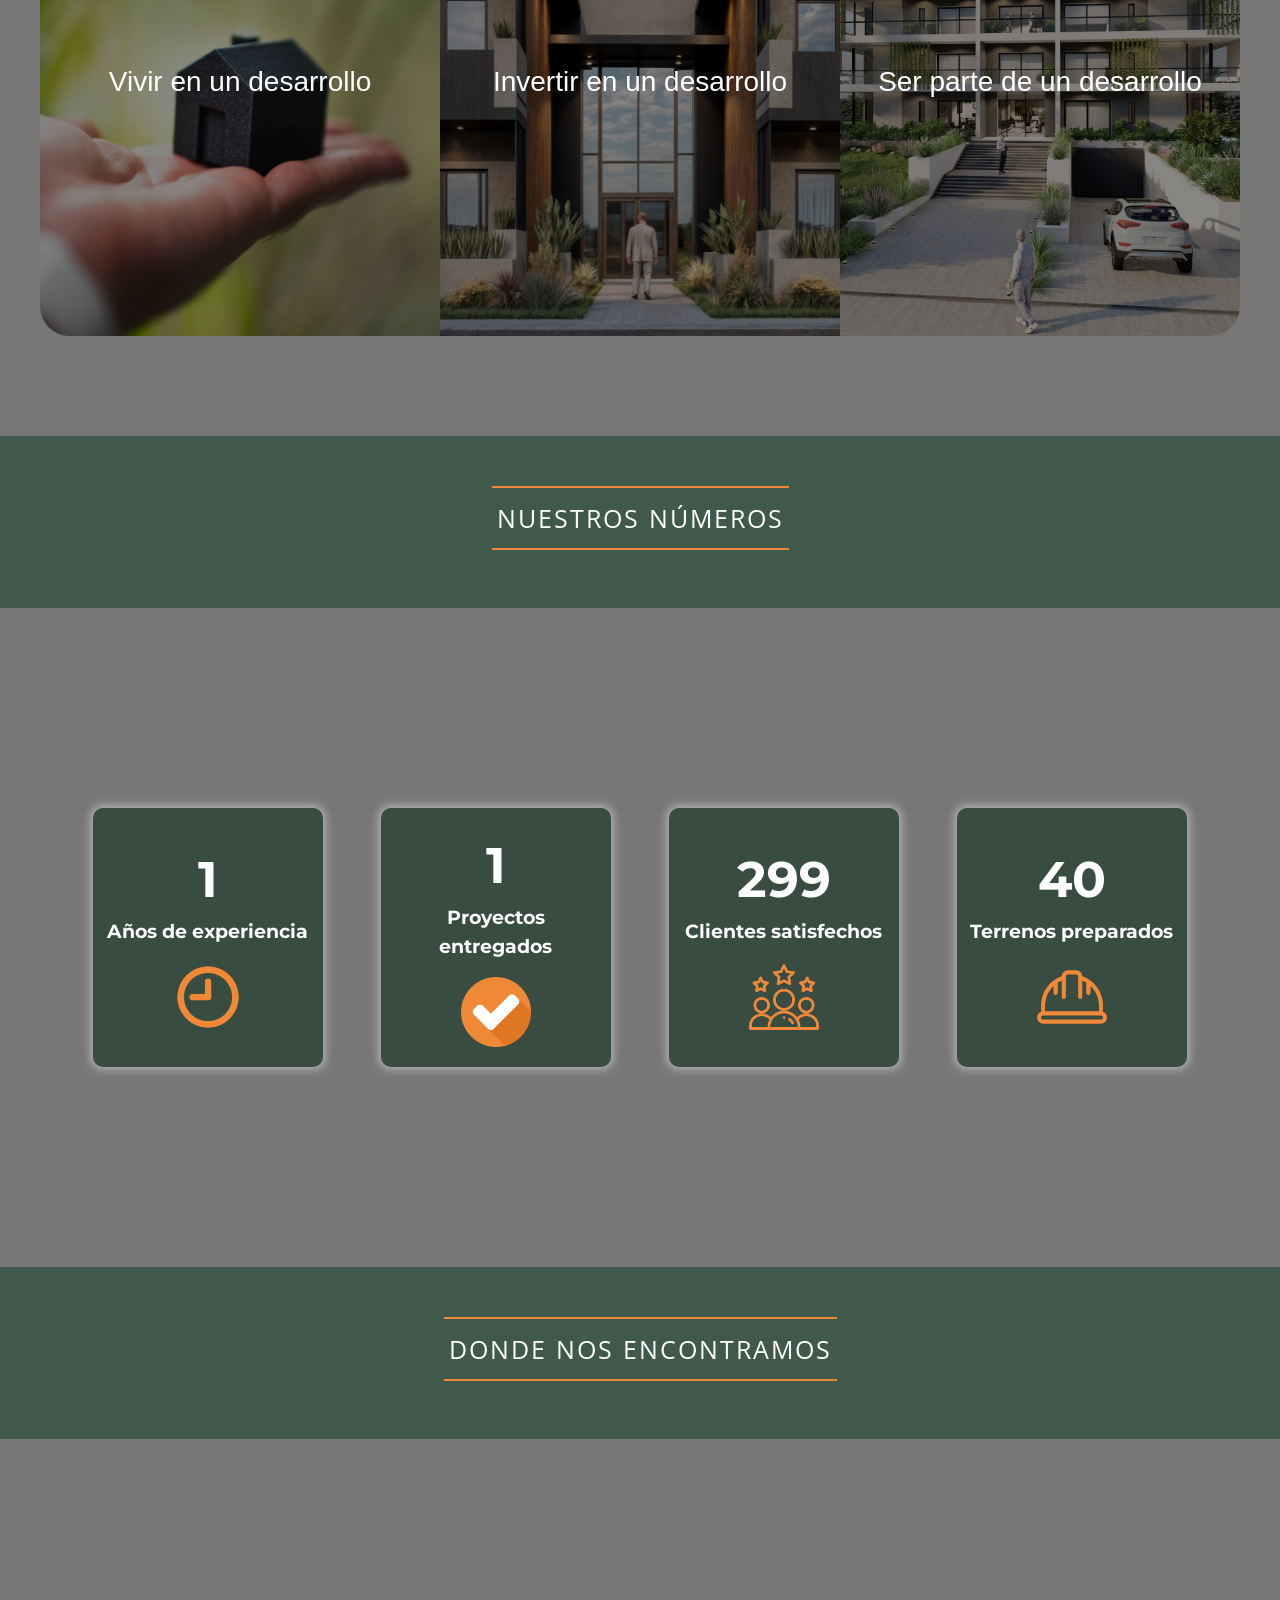
==== commit 45108d41: "." ====
--- a/index.html
+++ b/index.html
@@ -51,7 +51,7 @@
             <div id="carroucel-inner" class="carousel-inner">
                 <div class="carousel-item active">
                     <div class="item">
-                        <img src="./WhatsApp Image 2025-07-28 at 19.56.56.jpeg" class="img-caroucel d-block w-100"
+                        <img src="./2.jpeg" class="img-caroucel d-block w-100"
                             alt="...">
                         <div class="textos">
                             <div class="over">
@@ -128,15 +128,15 @@
 
         </div>
 
-       <div class="section-frase">
-             <div class="contenedor-frase">
+        <div class="section-frase">
+            <div class="contenedor-frase">
                 <p>Urbanizamos</p>
                 <p>|</p>
                 <p>Construimos</p>
                 <p>|</p>
                 <p>Invertimos</p>
-             </div>
-       </div>
+            </div>
+        </div>
 
         <div class="contenedor-titulos">
             <h2 class="sub-1">ELIGE QUE PARTE DE TERRALOTEOS QUIERES SER</h2>
@@ -145,31 +145,45 @@
         <section class="section-categorias">
             <div class="contenedor-categorias">
                 <div id="categoria-1" class="contenedor-categoria">
-                    <div id="contenedor-data-categoria-1" class="contenedor-data-categoria">
-                        <img class="logo-categoria" src="./Captura de pantalla 2025-07-28 100135-Photoroom.png" alt="">
-                        <p class="nombre-categoria">Nombre de la categoria</p>
-                        <p class="descripcion-categoria">Lorem ipsum dolor sit amet consectetur adipisicing elit. Sit
-                            aliquam nobis officiis quam laborum
-                            eaque assumenda iure explicabo! Omnis, praesentium.</p>
+                    <div class="fondo-negro">
+                        <h3 id="frase-categoria-1" class="titulo-categoria">Vivir en un desarrollo</h3>
+                        <div id="contenedor-data-categoria-1" class="contenedor-data-categoria">
+                            <img class="logo-categoria" src="./Captura de pantalla 2025-07-28 100135-Photoroom.png"
+                                alt="">
+                            <p class="nombre-categoria">Nombre de la categoria</p>
+                            <p class="descripcion-categoria">Lorem ipsum dolor sit amet consectetur adipisicing elit.
+                                Sit
+                                aliquam nobis officiis quam laborum
+                                eaque assumenda iure explicabo! Omnis, praesentium.</p>
+                        </div>
                     </div>
                 </div>
                 <div id="categoria-2" class="contenedor-categoria">
-
-                    <div id="contenedor-data-categoria-2" class="contenedor-data-categoria">
-                        <img class="logo-categoria" src="./Captura de pantalla 2025-07-28 100135-Photoroom.png" alt="">
-                        <p class="nombre-categoria">Nombre de la categoria</p>
-                        <p class="descripcion-categoria">Lorem ipsum dolor sit amet consectetur adipisicing elit. Sit
-                            aliquam nobis officiis quam laborum
-                            eaque assumenda iure explicabo! Omnis, praesentium.</p>
+                    <div class="fondo-negro">
+                        <h3 id="frase-categoria-2" class="titulo-categoria">Invertir en un desarrollo</h3>
+                        <div id="contenedor-data-categoria-2" class="contenedor-data-categoria">
+                            <img class="logo-categoria" src="./Captura de pantalla 2025-07-28 100135-Photoroom.png"
+                                alt="">
+                            <p class="nombre-categoria">Nombre de la categoria</p>
+                            <p class="descripcion-categoria">Lorem ipsum dolor sit amet consectetur adipisicing elit.
+                                Sit
+                                aliquam nobis officiis quam laborum
+                                eaque assumenda iure explicabo! Omnis, praesentium.</p>
+                        </div>
                     </div>
                 </div>
                 <div id="categoria-3" class="contenedor-categoria">
-                    <div id="contenedor-data-categoria-3" class="contenedor-data-categoria">
-                        <img class="logo-categoria" src="./Captura de pantalla 2025-07-28 100135-Photoroom.png" alt="">
-                        <p class="nombre-categoria">Nombre de la categoria</p>
-                        <p class="descripcion-categoria">Lorem ipsum dolor sit amet consectetur adipisicing elit. Sit
-                            aliquam nobis officiis quam laborum
-                            eaque assumenda iure explicabo! Omnis, praesentium.</p>
+                    <div class="fondo-negro">
+                        <h3 id="frase-categoria-3" class="titulo-categoria">Ser parte de un desarrollo</h3>
+                        <div id="contenedor-data-categoria-3" class="contenedor-data-categoria">
+                            <img class="logo-categoria" src="./Captura de pantalla 2025-07-28 100135-Photoroom.png"
+                                alt="">
+                            <p class="nombre-categoria">Nombre de la categoria</p>
+                            <p class="descripcion-categoria">Lorem ipsum dolor sit amet consectetur adipisicing elit.
+                                Sit
+                                aliquam nobis officiis quam laborum
+                                eaque assumenda iure explicabo! Omnis, praesentium.</p>
+                        </div>
                     </div>
                 </div>
             </div>
--- a/estilos/style.css
+++ b/estilos/style.css
@@ -384,7 +384,7 @@
 }
 
 .card-numeros {
-    background-color: #133222;
+    background-color: #1332229d;
     width: 20%;
     min-width: 200px;
     max-width: 400px;
@@ -458,20 +458,30 @@
 }
 
 #categoria-2 {
-    background-image: url("../pexels-pixabay-273209.jpg");
+    background-image: url("../1.jpeg");
 }
 
 #categoria-3 {
-    background-image: url("../pexels-michaelgaultphotos-5587962.jpg");
-}
-
+    background-image: url("../WhatsApp\ Image\ 2025-07-31\ at\ 18.29.49.jpeg");
+}
+
+.fondo-negro{
+    height: 100%;
+    background-color: rgba(0, 0, 0, 0.447);
+    display: flex;
+    flex-direction: column;
+    justify-content: center;
+}
 .contenedor-categoria {
     width: 35%;
     text-align: center;
-
     background-position: center;
     background-size: cover;
     height: 500px;
+}
+
+.titulo-categoria{
+    color: white;
 }
 
 .contenedor-data-categoria {
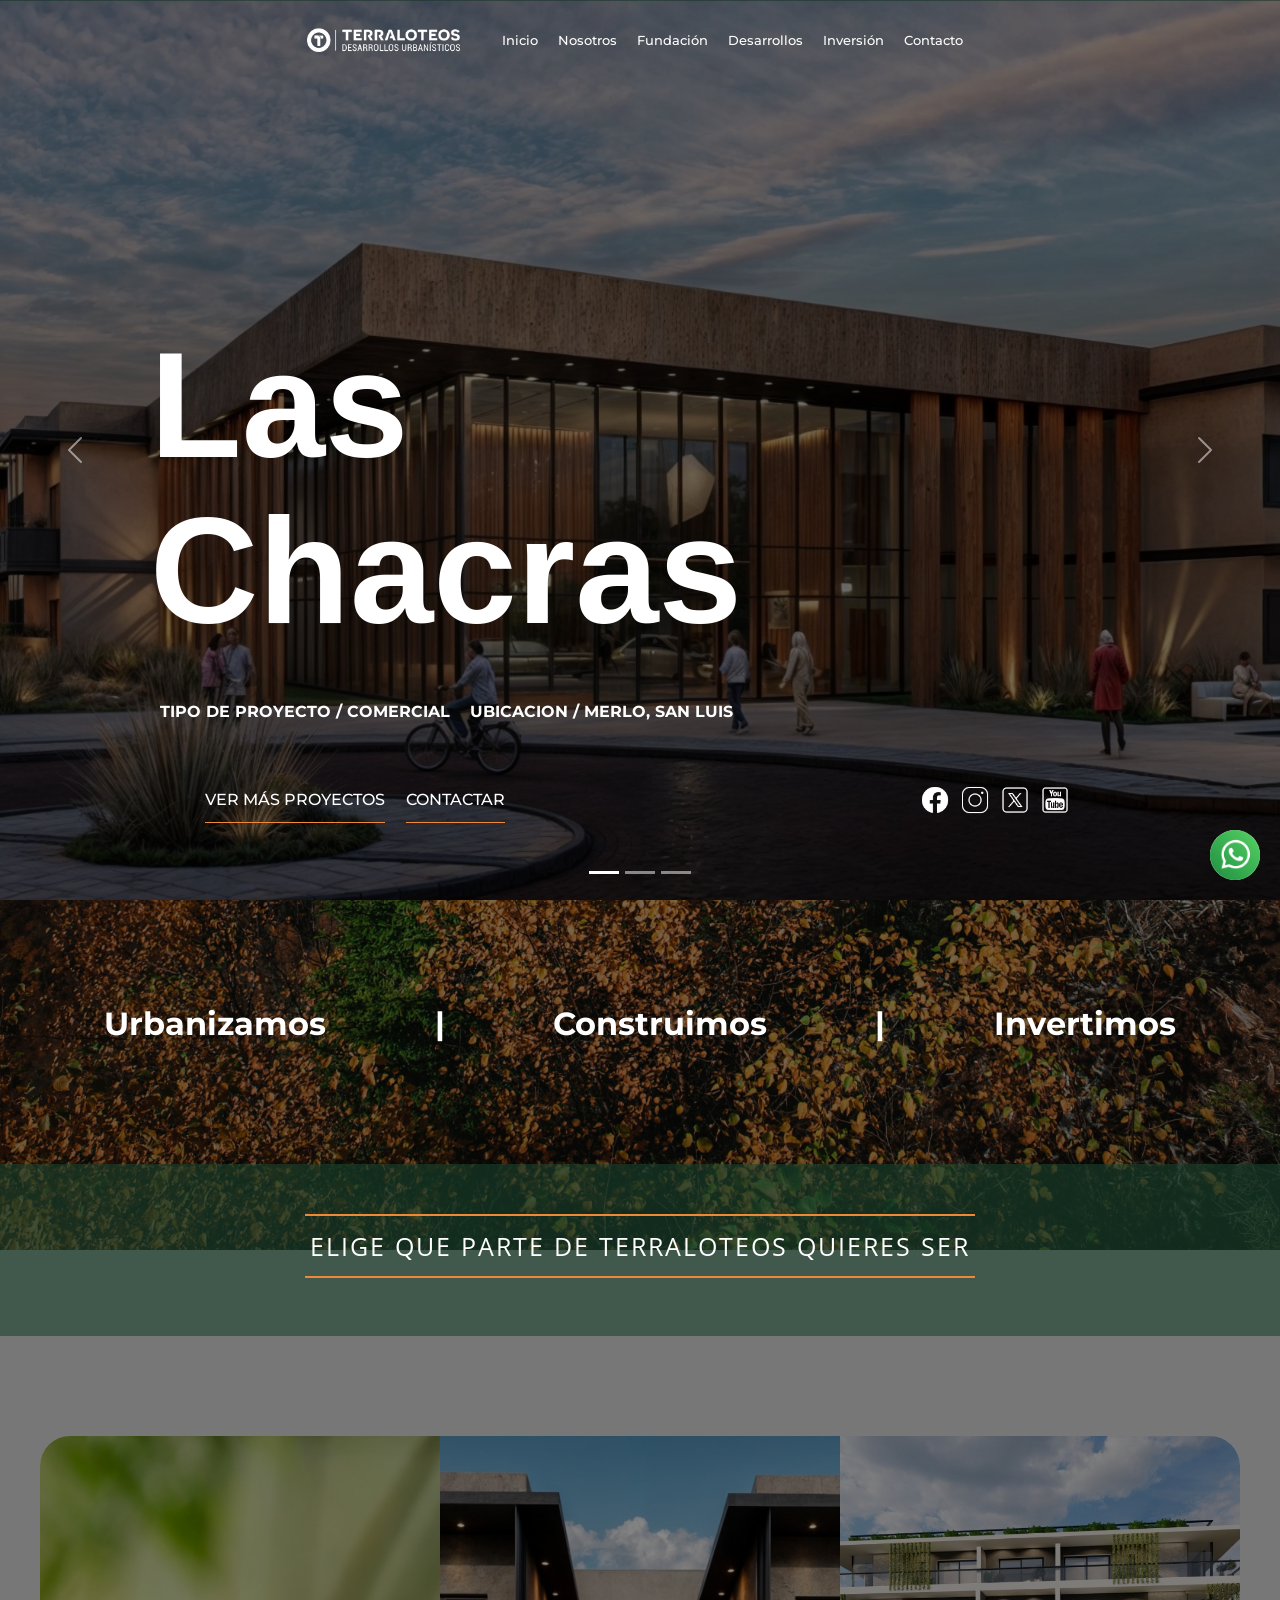
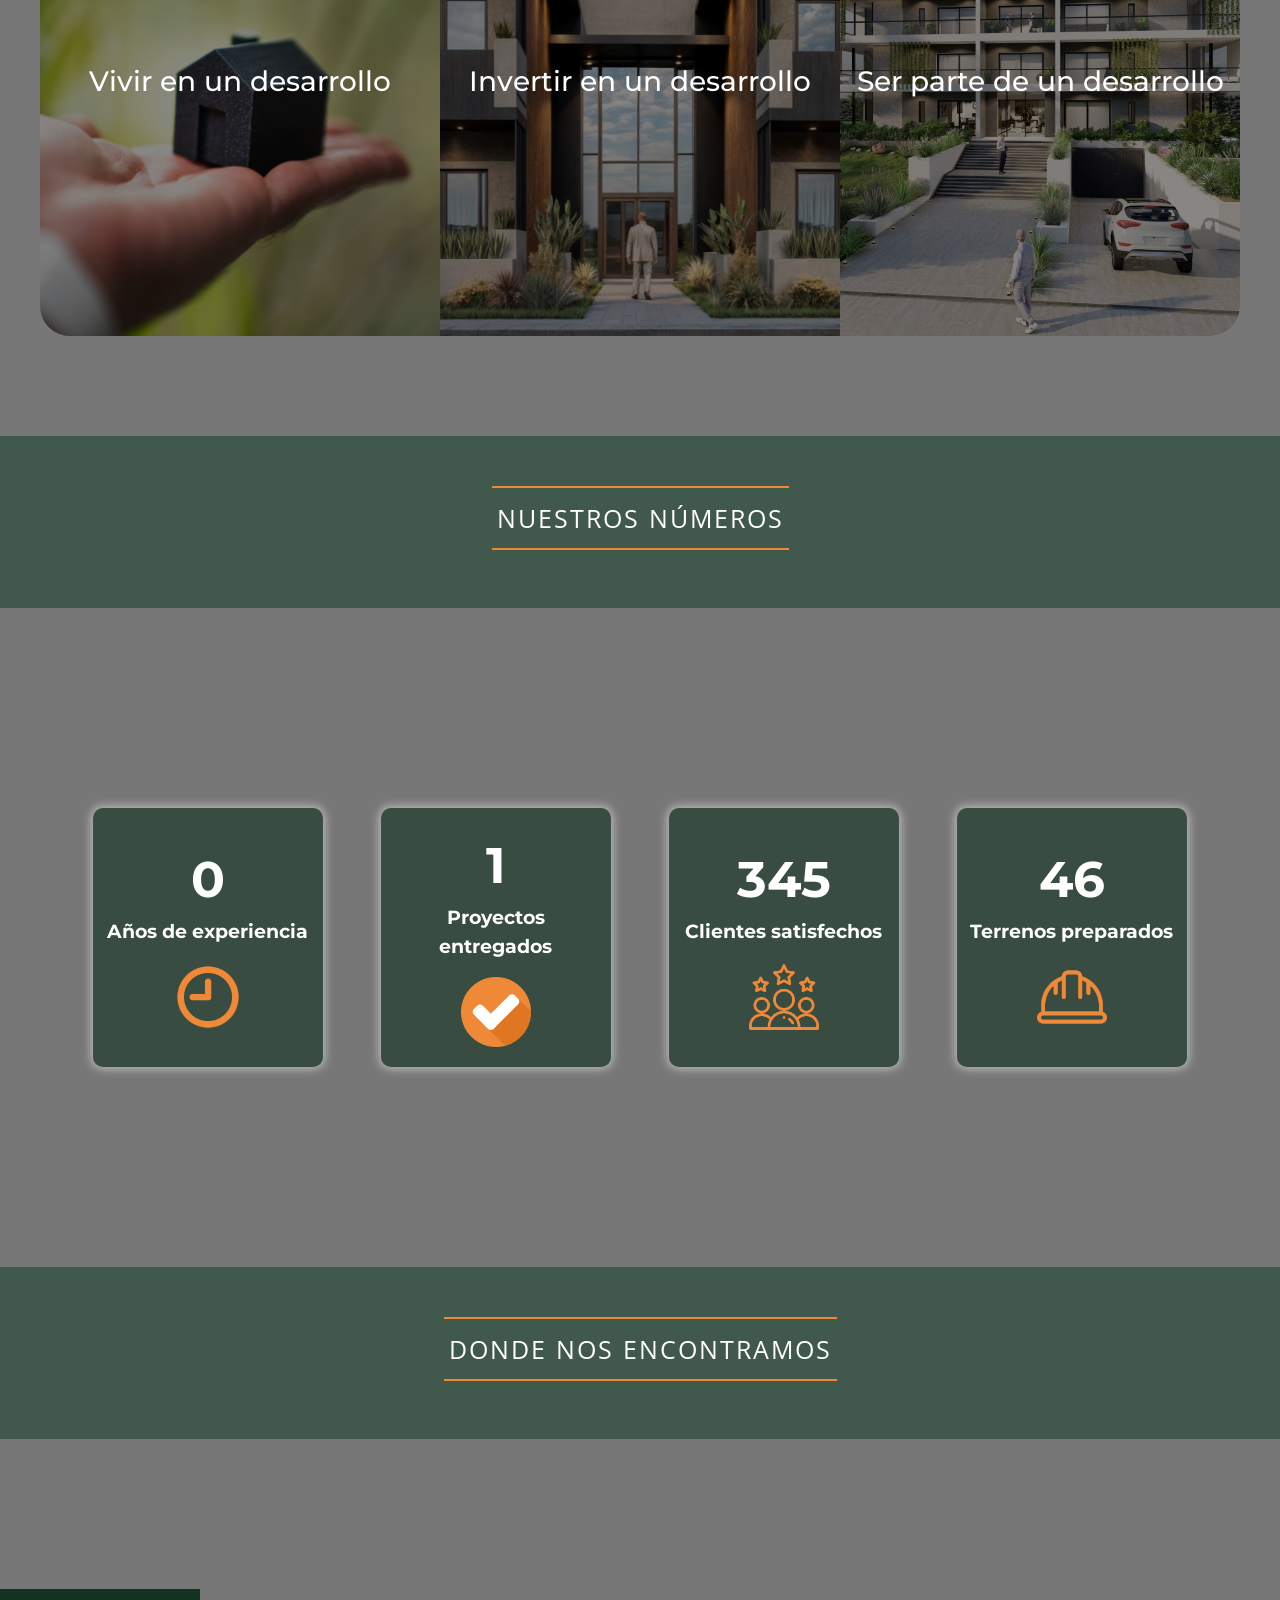
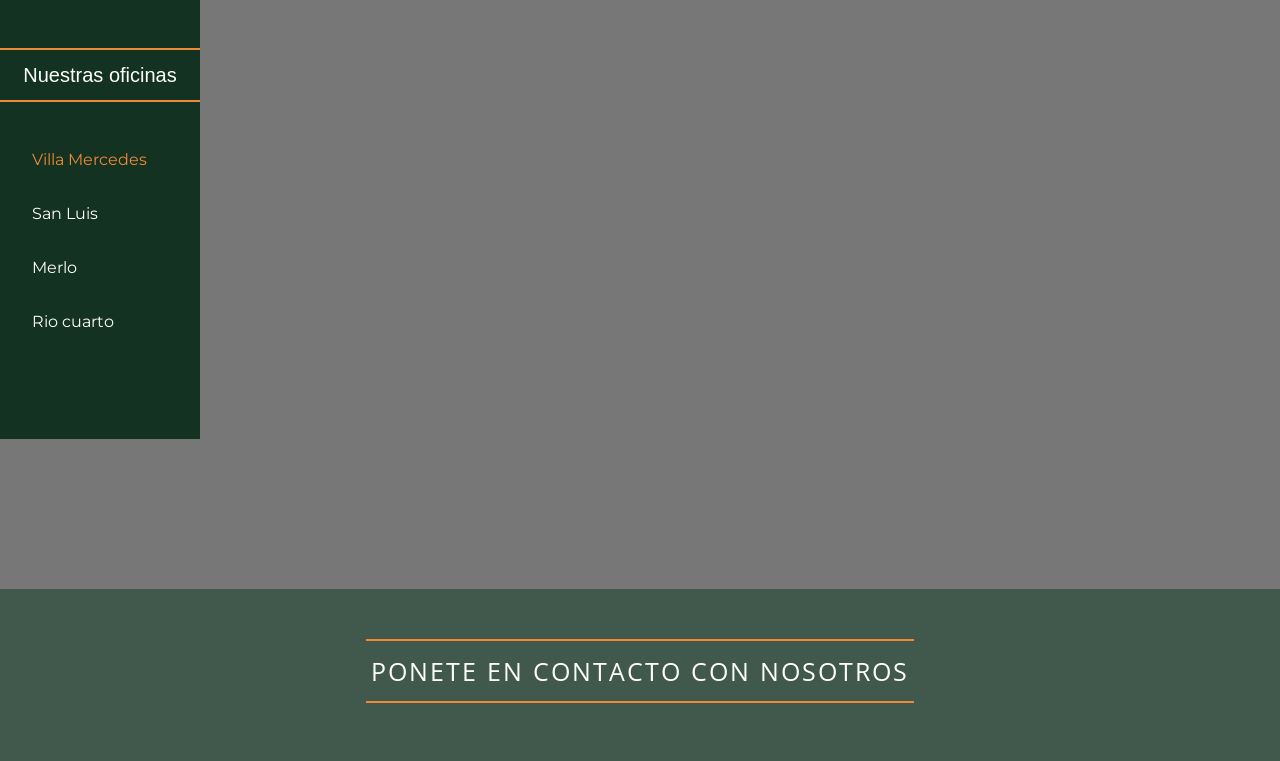
==== commit a6f677cf: "." ====
--- a/index.html
+++ b/index.html
@@ -51,8 +51,7 @@
             <div id="carroucel-inner" class="carousel-inner">
                 <div class="carousel-item active">
                     <div class="item">
-                        <img src="./2.jpeg" class="img-caroucel d-block w-100"
-                            alt="...">
+                        <img src="./2.jpeg" class="img-caroucel d-block w-100" alt="...">
                         <div class="textos">
                             <div class="over">
                                 <p class="titulo-2 hei">Las</p>
@@ -226,15 +225,37 @@
             </div>
         </section>
         <div class="contenedor-titulos">
-
             <h2 class="sub-1">DONDE NOS ENCONTRAMOS</h2>
         </div>
 
         <section class="contenedor-mapa">
+            <div class="contenedor-ubciaciones">
+                <p class="titulo-ubicaciones">Nuestras oficinas</p>
+                <ul class="lista-ubicaciones">
+                    <li class="ubicaciones focus">Villa Mercedes</li>
+                    <li class="ubicaciones">San Luis</li>
+                    <li class="ubicaciones">Merlo</li>
+                    <li class="ubicaciones">Rio cuarto</li>
+                </ul>
+            </div>
             <iframe class="mapa"
                 src="https://www.google.com/maps/embed?pb=!1m18!1m12!1m3!1d3320.494102030164!2d-65.4608835!3d-33.670268!2m3!1f0!2f0!3f0!3m2!1i1024!2i768!4f13.1!3m3!1m2!1s0x95d16a63a6ac37f9%3A0x1d81cd2d27c11a7b!2sTerraloteos!5e0!3m2!1ses-419!2sar!4v1753974103220!5m2!1ses-419!2sar"
                 width="600" height="450" style="border:0;" allowfullscreen="" loading="lazy"
                 referrerpolicy="no-referrer-when-downgrade"></iframe>
+        </section>
+
+        <div class="contenedor-titulos">
+            <h2 class="sub-1">PONETE EN CONTACTO CON NOSOTROS</h2>
+        </div>
+
+        <section class="section-contacto">
+            <div class="contenedor-horarios">
+
+            </div>
+
+            <div class="contenedor-formulario">
+                
+            </div>
         </section>
         <div class="contenedor-wts">
             <img class="contacto-wts" src="./icons8-whatsapp-48.png" alt="">
--- a/estilos/style.css
+++ b/estilos/style.css
@@ -482,6 +482,7 @@
 
 .titulo-categoria{
     color: white;
+    font-family: "1";
 }
 
 .contenedor-data-categoria {
@@ -517,14 +518,51 @@
 /* MAPA */
 
 .contenedor-mapa {
+    display: flex;
+    justify-content: center;
     width: 100%;
     margin: 0px auto;
-    padding: 40px 0px;
+    padding: 150px 0px;
     text-align: center;
     background-color: rgba(0, 0, 0, 0.532);
 
 }
-
+.contenedor-ubciaciones{
+    background-color:#133222;
+    min-width: 200px;
+    display: flex;
+    flex-direction: column;
+    justify-content: center;
+    
+}
+.titulo-ubicaciones{
+    color: white;
+    font-size: 20px;
+    border-top: 2px solid #ef8937;
+    border-bottom: 2px solid #ef8937;
+    padding: 10px 0px;
+}
+
+.lista-ubicaciones{
+    list-style: none;
+    text-align: start;
+}
+
+.ubicaciones{
+    margin: 30px 0px;
+    color: white;
+    font-family: "1";
+}
+
+.ubicaciones:hover{
+    color:#ef8937;
+    transition: all .5s;
+    cursor: pointer;
+}
+
+.focus{
+    color: #ef8937;
+}
 
 .mapa {
     max-width: 1200px;
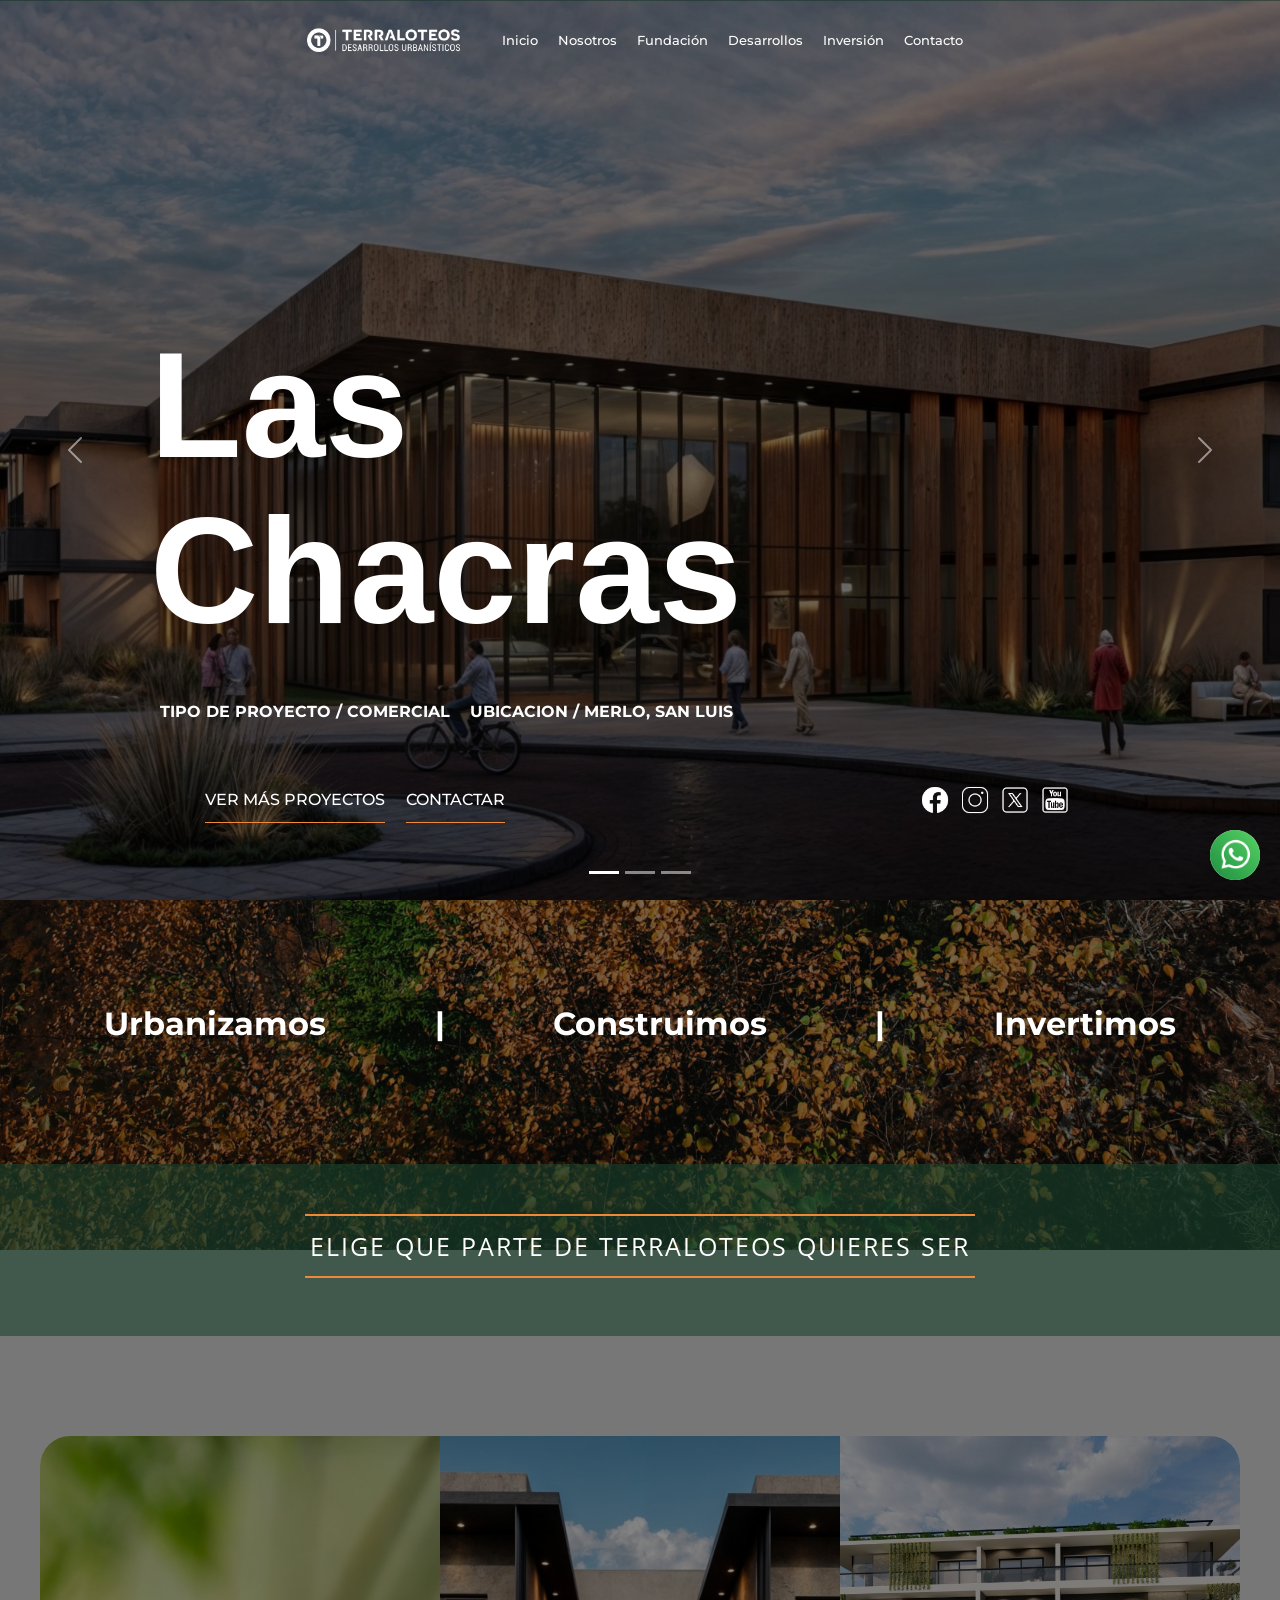
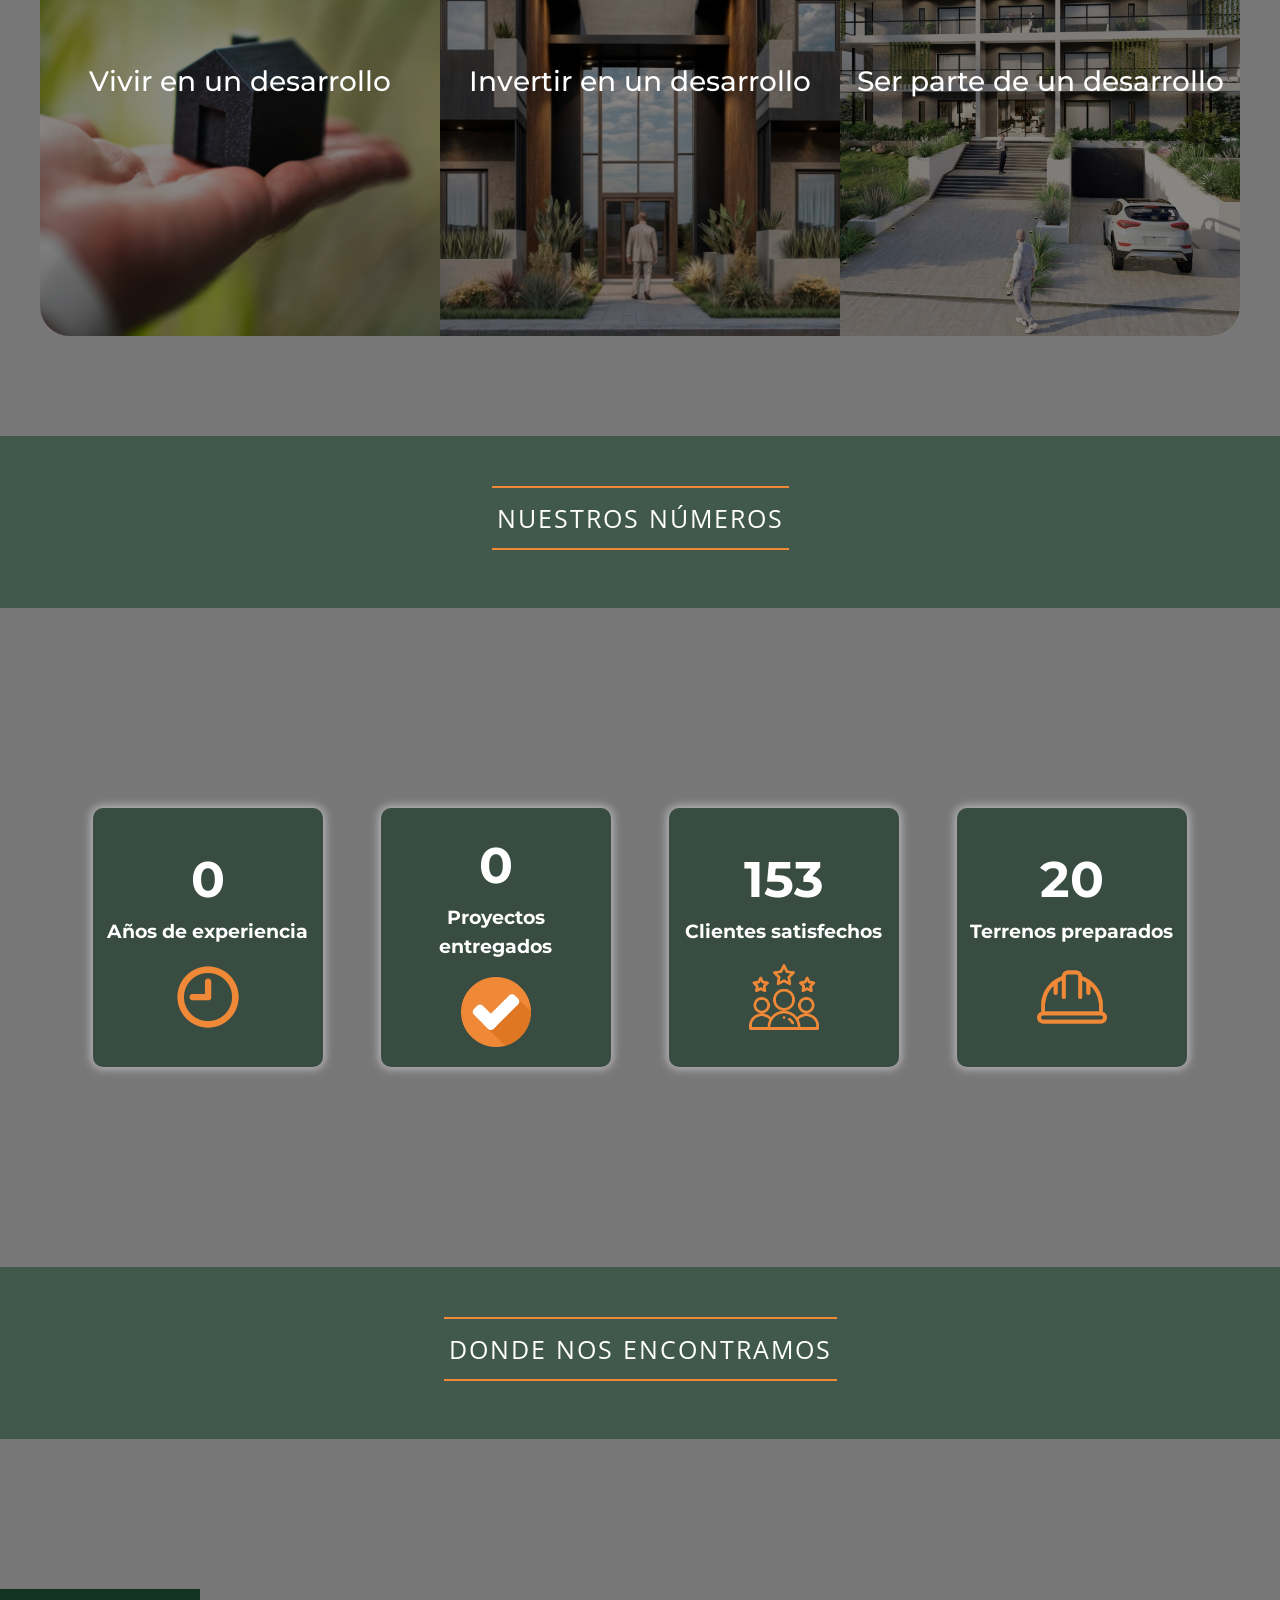
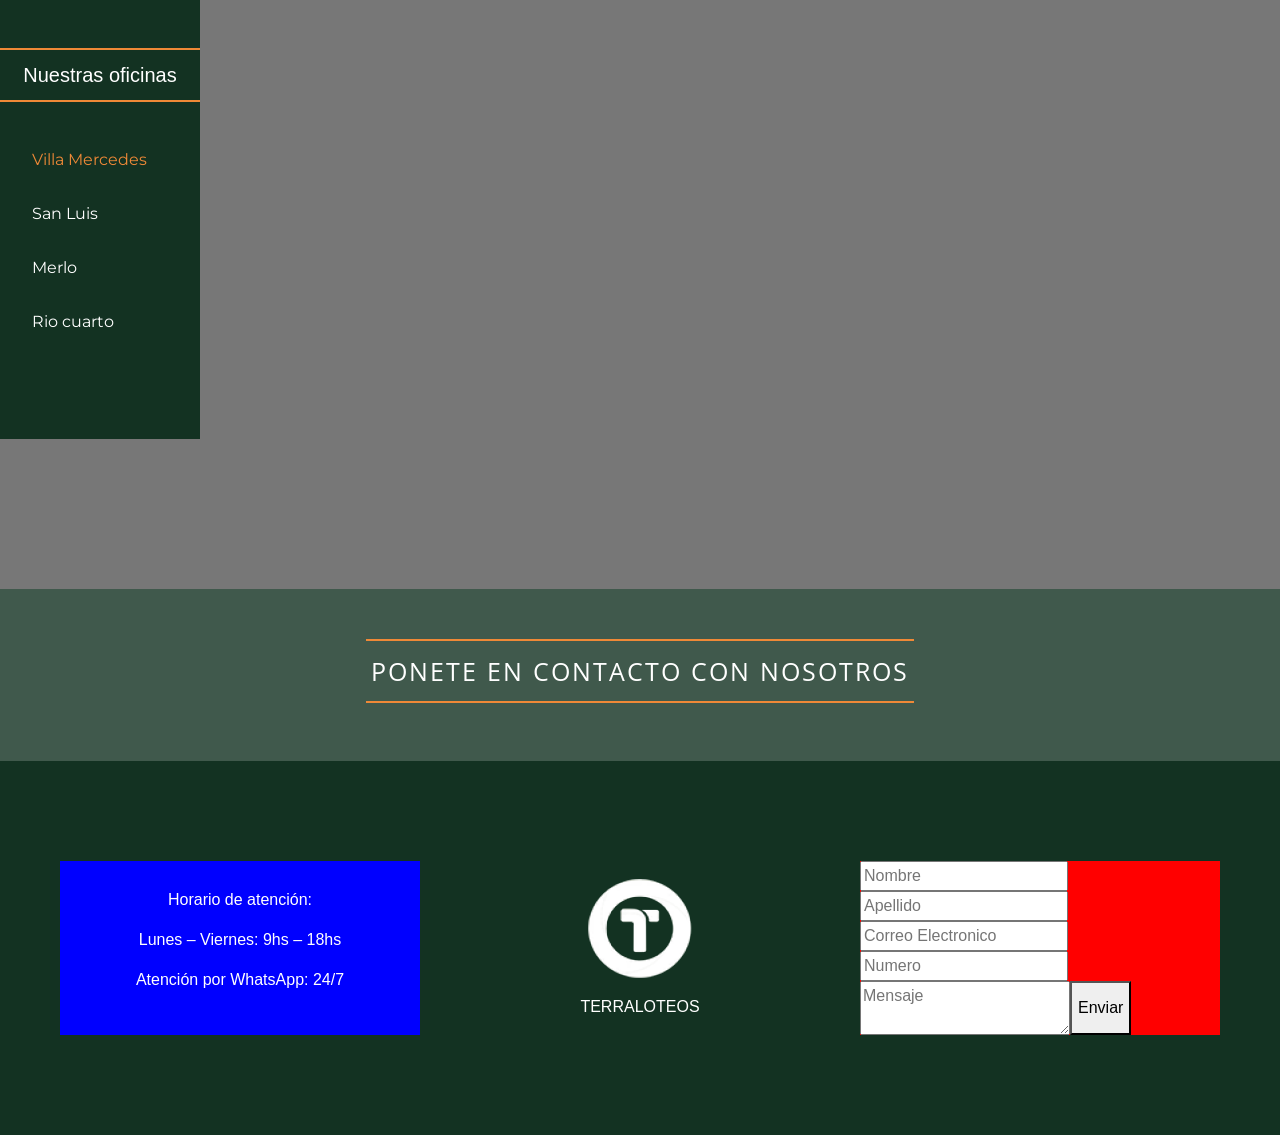
==== commit f5c47975: "." ====
--- a/index.html
+++ b/index.html
@@ -249,12 +249,26 @@
         </div>
 
         <section class="section-contacto">
-            <div class="contenedor-horarios">
-
-            </div>
-
-            <div class="contenedor-formulario">
-                
+            <div class="contenedor-contacto">
+                <div class="contenedor-horarios">
+                    <p>Horario de atención:</p>
+                    <p>Lunes – Viernes: 9hs – 18hs</p>
+                    <p>Atención por WhatsApp: 24/7</p>
+    
+                </div>
+                <div class="contenedor-logo-nombre">
+                    <img src="./Captura de pantalla 2025-07-28 100135-Photoroom.png" alt="">
+                    <p>TERRALOTEOS</p>
+                </div>
+    
+                <div class="contenedor-formulario">
+                    <input type="text" placeholder="Nombre">
+                    <input type="text" placeholder="Apellido">
+                    <input type="text" placeholder="Correo Electronico">
+                    <input type="text" placeholder="Numero">
+                    <textarea placeholder="Mensaje" name="" id=""></textarea>
+                    <button>Enviar</button>
+                </div>
             </div>
         </section>
         <div class="contenedor-wts">
--- a/estilos/style.css
+++ b/estilos/style.css
@@ -313,10 +313,11 @@
 /* FRASE */
 
 
-.section-frase{
+.section-frase {
     background-color: rgba(0, 0, 0, 0.532);
     padding: 50px 0px;
 }
+
 .contenedor-frase {
     display: flex;
     justify-content: space-around;
@@ -340,7 +341,7 @@
     height: 50px;
 }
 
-.sub-1{
+.sub-1 {
     color: white;
     font-family: "2";
     font-weight: 400;
@@ -350,7 +351,8 @@
     border-bottom: #ef8937 2px solid;
     border-top: #ef8937 2px solid;
 }
-.sub-2{
+
+.sub-2 {
     color: white;
     border-bottom: #ef8937 2px solid;
     font-family: "1";
@@ -358,16 +360,17 @@
     padding: 5px 5px;
 
 }
+
 /* NUMEROS */
 
-.contenedor-titulos{
+.contenedor-titulos {
     background-color: #133222ce;
     display: flex;
     justify-content: center;
     padding: 50px 0px;
 }
 
-.section-numeros{
+.section-numeros {
     background-color: rgba(0, 0, 0, 0.532);
 }
 
@@ -379,7 +382,7 @@
     display: flex;
     justify-content: space-around;
     flex-wrap: wrap;
-    
+
 
 }
 
@@ -465,13 +468,14 @@
     background-image: url("../WhatsApp\ Image\ 2025-07-31\ at\ 18.29.49.jpeg");
 }
 
-.fondo-negro{
+.fondo-negro {
     height: 100%;
     background-color: rgba(0, 0, 0, 0.447);
     display: flex;
     flex-direction: column;
     justify-content: center;
 }
+
 .contenedor-categoria {
     width: 35%;
     text-align: center;
@@ -480,7 +484,7 @@
     height: 500px;
 }
 
-.titulo-categoria{
+.titulo-categoria {
     color: white;
     font-family: "1";
 }
@@ -527,15 +531,17 @@
     background-color: rgba(0, 0, 0, 0.532);
 
 }
-.contenedor-ubciaciones{
-    background-color:#133222;
+
+.contenedor-ubciaciones {
+    background-color: #133222;
     min-width: 200px;
     display: flex;
     flex-direction: column;
     justify-content: center;
-    
-}
-.titulo-ubicaciones{
+
+}
+
+.titulo-ubicaciones {
     color: white;
     font-size: 20px;
     border-top: 2px solid #ef8937;
@@ -543,24 +549,24 @@
     padding: 10px 0px;
 }
 
-.lista-ubicaciones{
+.lista-ubicaciones {
     list-style: none;
     text-align: start;
 }
 
-.ubicaciones{
+.ubicaciones {
     margin: 30px 0px;
     color: white;
     font-family: "1";
 }
 
-.ubicaciones:hover{
-    color:#ef8937;
+.ubicaciones:hover {
+    color: #ef8937;
     transition: all .5s;
     cursor: pointer;
 }
 
-.focus{
+.focus {
     color: #ef8937;
 }
 
@@ -571,7 +577,50 @@
 }
 
 
-
+/* SECCION DE CONTACTO*/
+
+.section-contacto {
+
+    background-color: #133222;
+}
+
+.contenedor-contacto {
+    max-width: 1200px;
+    margin: auto;
+    display: flex;
+    justify-content: space-around;
+    padding: 100px 0px;
+}
+
+.contenedor-formulario {
+    max-width: 400px;
+    display: flex;
+    flex-wrap: wrap;
+    background-color: red;
+}
+
+.contenedor-horarios {
+    background-color: blue;
+    width: 30%;
+   align-items: center;
+    display: flex;
+    flex-direction: column;
+    justify-content: center;
+}
+
+.contenedor-horarios p {
+    color: white;
+}
+
+.contenedor-logo-nombre {
+    width: 30%;
+    text-align: center;
+    color: white;
+}
+
+.contenedor-formulario {
+    width: 30%;
+}
 
 
 
@@ -730,6 +779,7 @@
     font-family: "1";
     src: url("../Montserrat/Montserrat-VariableFont_wght.ttf");
 }
+
 @font-face {
     font-family: "2";
     src: url("../OpenSans-VariableFont_wdth\,wght.ttf");
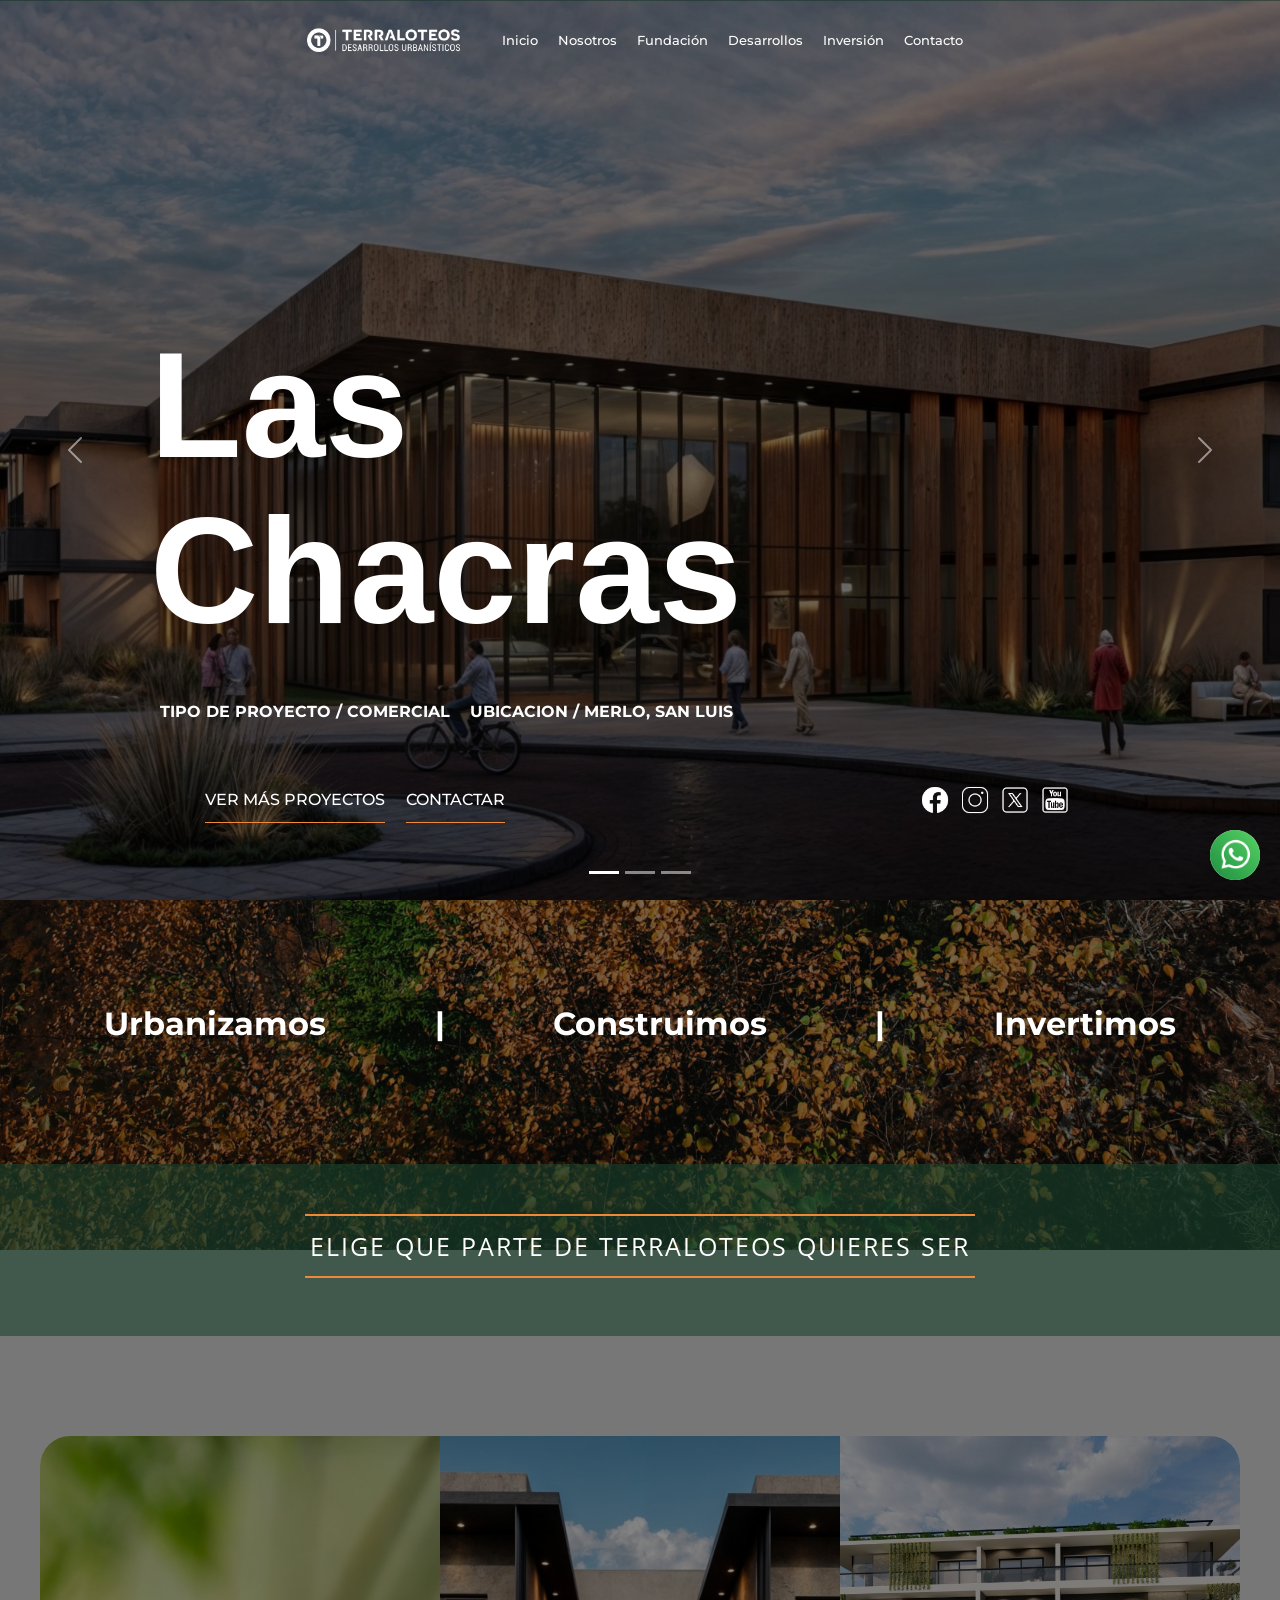
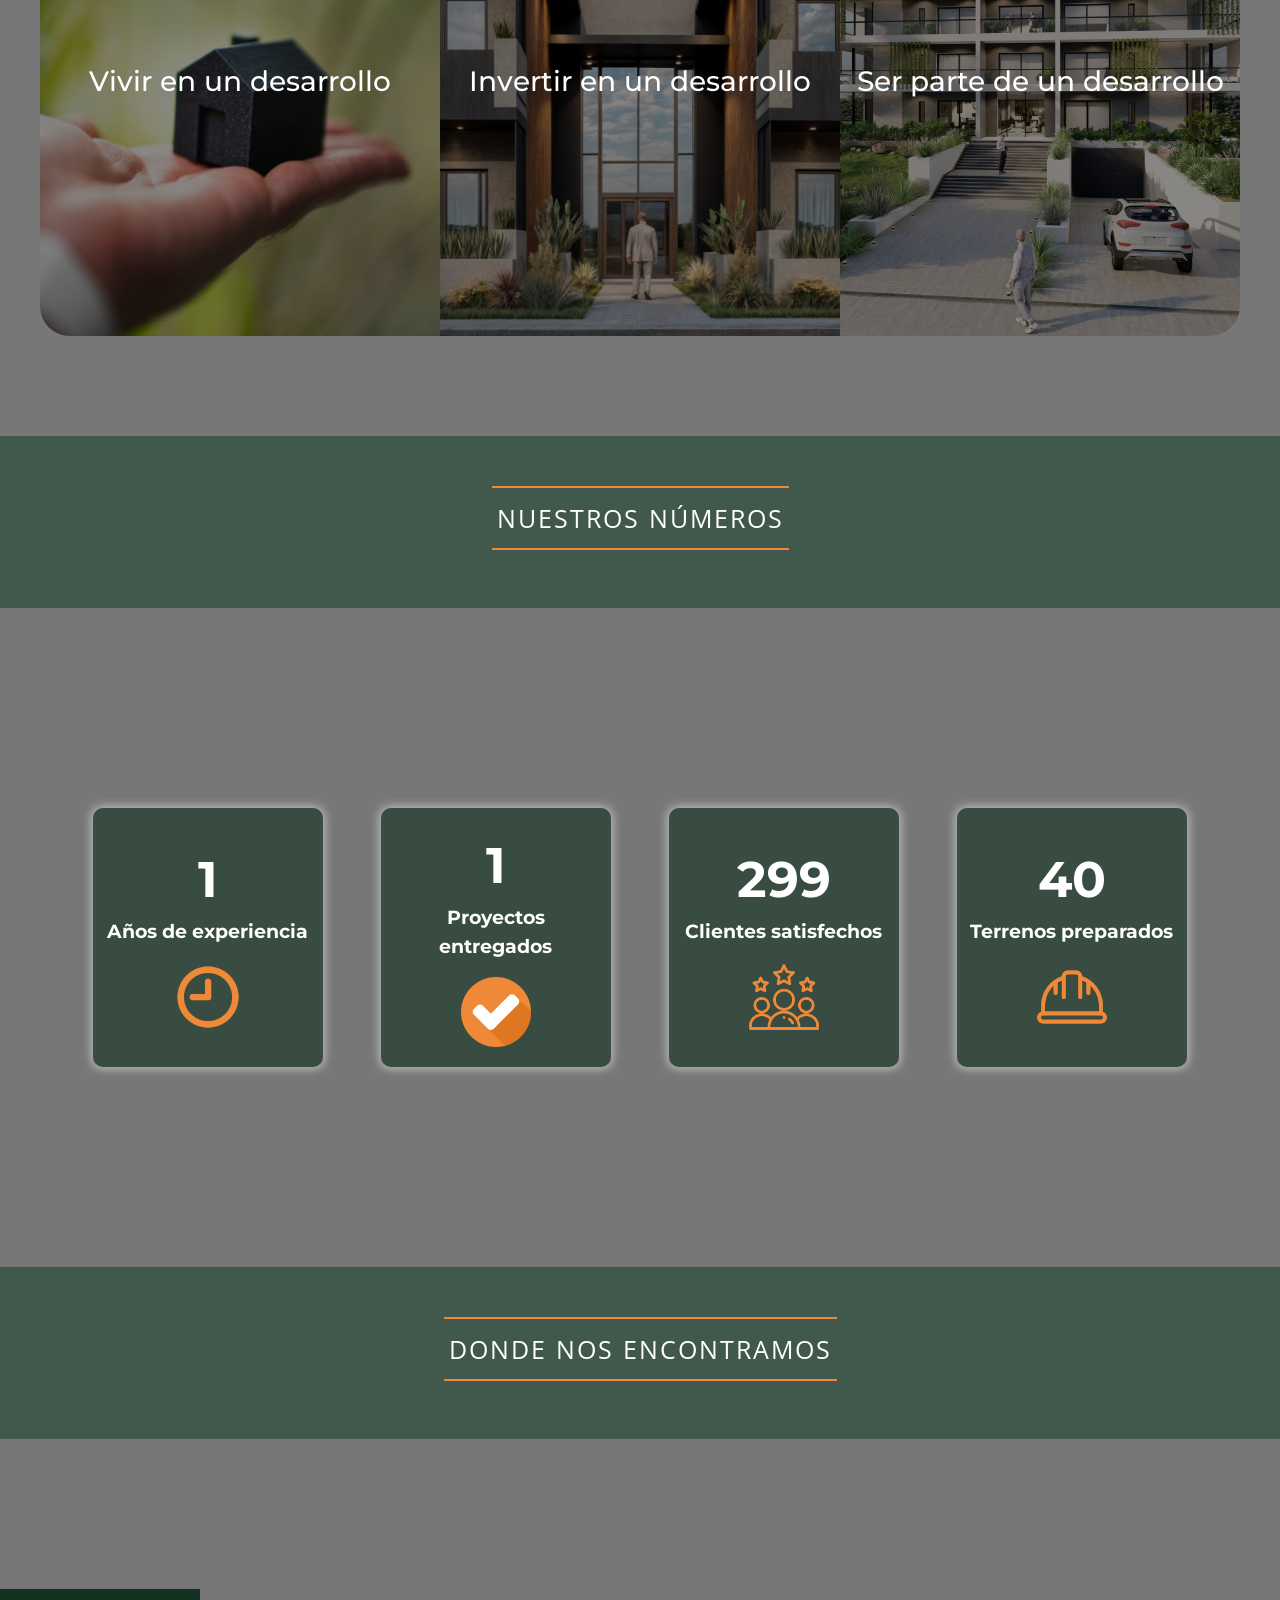
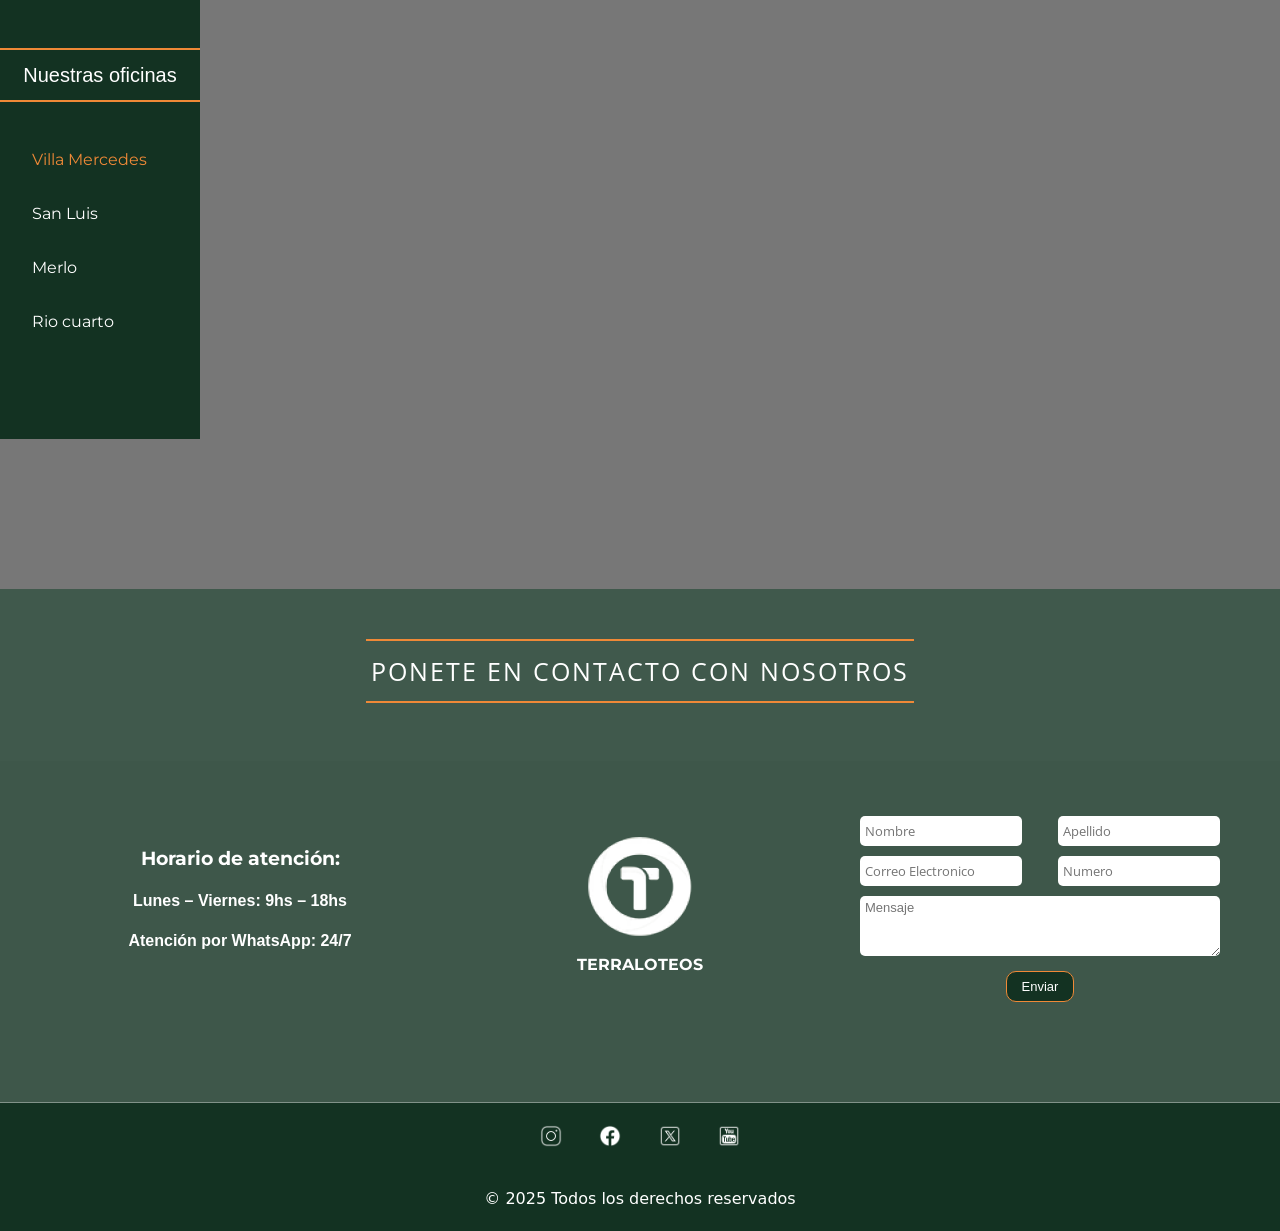
==== commit 26f19c70: "." ====
--- a/index.html
+++ b/index.html
@@ -251,9 +251,9 @@
         <section class="section-contacto">
             <div class="contenedor-contacto">
                 <div class="contenedor-horarios">
-                    <p>Horario de atención:</p>
-                    <p>Lunes – Viernes: 9hs – 18hs</p>
-                    <p>Atención por WhatsApp: 24/7</p>
+                    <p class="title-horario">Horario de atención:</p>
+                    <p class="texto-horario">Lunes – Viernes: 9hs – 18hs</p>
+                    <p class="texto-horario">Atención por WhatsApp: 24/7</p>
     
                 </div>
                 <div class="contenedor-logo-nombre">
@@ -262,12 +262,12 @@
                 </div>
     
                 <div class="contenedor-formulario">
-                    <input type="text" placeholder="Nombre">
-                    <input type="text" placeholder="Apellido">
-                    <input type="text" placeholder="Correo Electronico">
-                    <input type="text" placeholder="Numero">
-                    <textarea placeholder="Mensaje" name="" id=""></textarea>
-                    <button>Enviar</button>
+                    <input class="input" type="text" placeholder="Nombre">
+                    <input class="input" type="text" placeholder="Apellido">
+                    <input class="input" type="text" placeholder="Correo Electronico">
+                    <input class="input" type="text" placeholder="Numero">
+                    <textarea class="mensaje" placeholder="Mensaje" name="" id=""></textarea>
+                    <button class="button-formulario">Enviar</button>
                 </div>
             </div>
         </section>
@@ -275,6 +275,18 @@
             <img class="contacto-wts" src="./icons8-whatsapp-48.png" alt="">
         </div>
     </main>
+
+    <footer class="footer">
+           <div class="footer-redes">
+                <ul class="footer-lista">
+                    <li class="footer-item"><a href=""><img class="img-footer" src="./icons8-instagram-50.png" alt=""></a></li>
+                    <li class="footer-item"><a href=""><img class="img-footer" src="./icons8-facebook-nuevo-50.png" alt=""></a></li>
+                    <li class="footer-item"><a href=""><img class="img-footer" src="./icons8-twitterx-50.png" alt=""></a></li>
+                    <li class="footer-item"><a href=""><img class="img-footer" src="./icons8-youtube-50.png" alt=""></a></li>
+                </ul>
+                <p class="derechos">© 2025 Todos los derechos reservados</p>
+           </div>
+    </footer>
 
     <script src="./js/animacionNumeros.js"></script>
     <script src="./js/animacionHeader.js"></script>
--- a/estilos/style.css
+++ b/estilos/style.css
@@ -581,7 +581,7 @@
 
 .section-contacto {
 
-    background-color: #133222;
+    background-color: #133222d0;
 }
 
 .contenedor-contacto {
@@ -589,28 +589,72 @@
     margin: auto;
     display: flex;
     justify-content: space-around;
-    padding: 100px 0px;
+    align-items: center;
+    padding: 50px 0px 100px 0px;
 }
 
 .contenedor-formulario {
     max-width: 400px;
     display: flex;
     flex-wrap: wrap;
-    background-color: red;
+    justify-content: space-between;
+
+}
+
+.input {
+    width: 45%;
+    margin: 5px 0px;
+    border-radius: 5px;
+    border: 0;
+    height: 30px;
+    font-size: small;
+    padding-left: 5px;
+    font-family: "2";
+ 
+}
+
+.mensaje {
+    width: 100%;
+    margin: 5px 0px;
+    border-radius: 5px;
+    border: 0;
+    height: 60px;
+    font-size: small;
+    padding-left: 5px;
+}
+
+.button-formulario {
+    margin: auto;
+    border: 1px solid #ef8937;
+    background-color: #133222;
+    color: white;
+    font-size: small;
+    padding: 5px 15px;
+    border-radius: 10px;
+    margin-top: 10px;
+
 }
 
 .contenedor-horarios {
-    background-color: blue;
-    width: 30%;
-   align-items: center;
+    width: 30%; 
+    text-align: center;
     display: flex;
     flex-direction: column;
     justify-content: center;
 }
 
-.contenedor-horarios p {
-    color: white;
-}
+.title-horario{
+    color: white;
+    font-size: larger;
+    font-family: "1";
+    font-weight: bold;
+}
+
+.texto-horario{
+  color: white;
+  font-weight: bold;
+}
+
 
 .contenedor-logo-nombre {
     width: 30%;
@@ -618,13 +662,48 @@
     color: white;
 }
 
+.contenedor-logo-nombre p {
+    font-family: "1";
+    font-weight: bolder;
+}
+
 .contenedor-formulario {
     width: 30%;
 }
 
 
-
-
+/* FOOTER */
+
+
+.footer{
+    width: 100%;
+    background-color: #133222;
+    border-top: 1px solid rgba(255, 255, 255, 0.466);
+    margin: 0;
+    padding: 0;
+}
+
+.footer-lista{
+    list-style: none;
+    display: flex;
+    justify-content: center;
+    width: 200px;
+    margin:  10px auto;
+    justify-content: space-between;
+    padding: 10px 0px;
+
+}
+
+.img-footer{
+    height: 22px;
+}
+
+.derechos{
+    margin: 0;
+    color: white;
+    text-align: center;
+    padding: 20px 0px;
+}
 
 
 
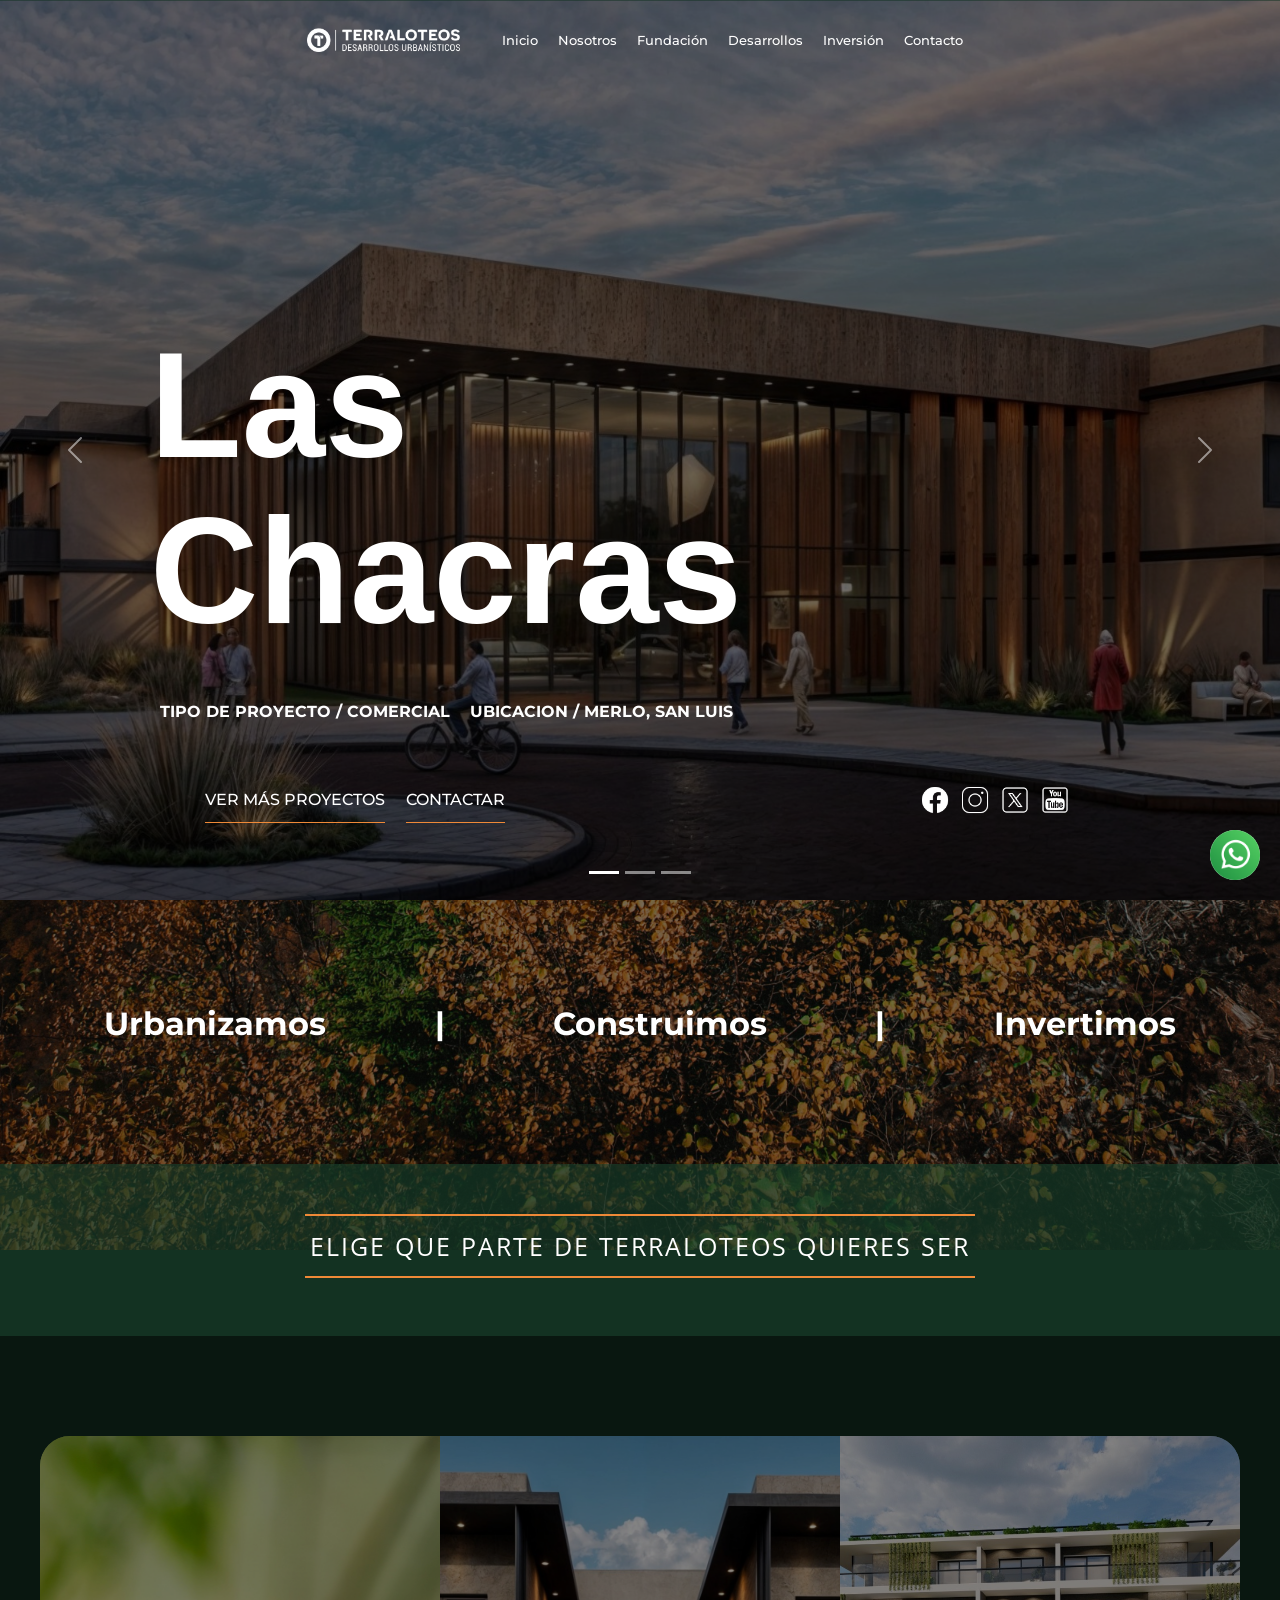
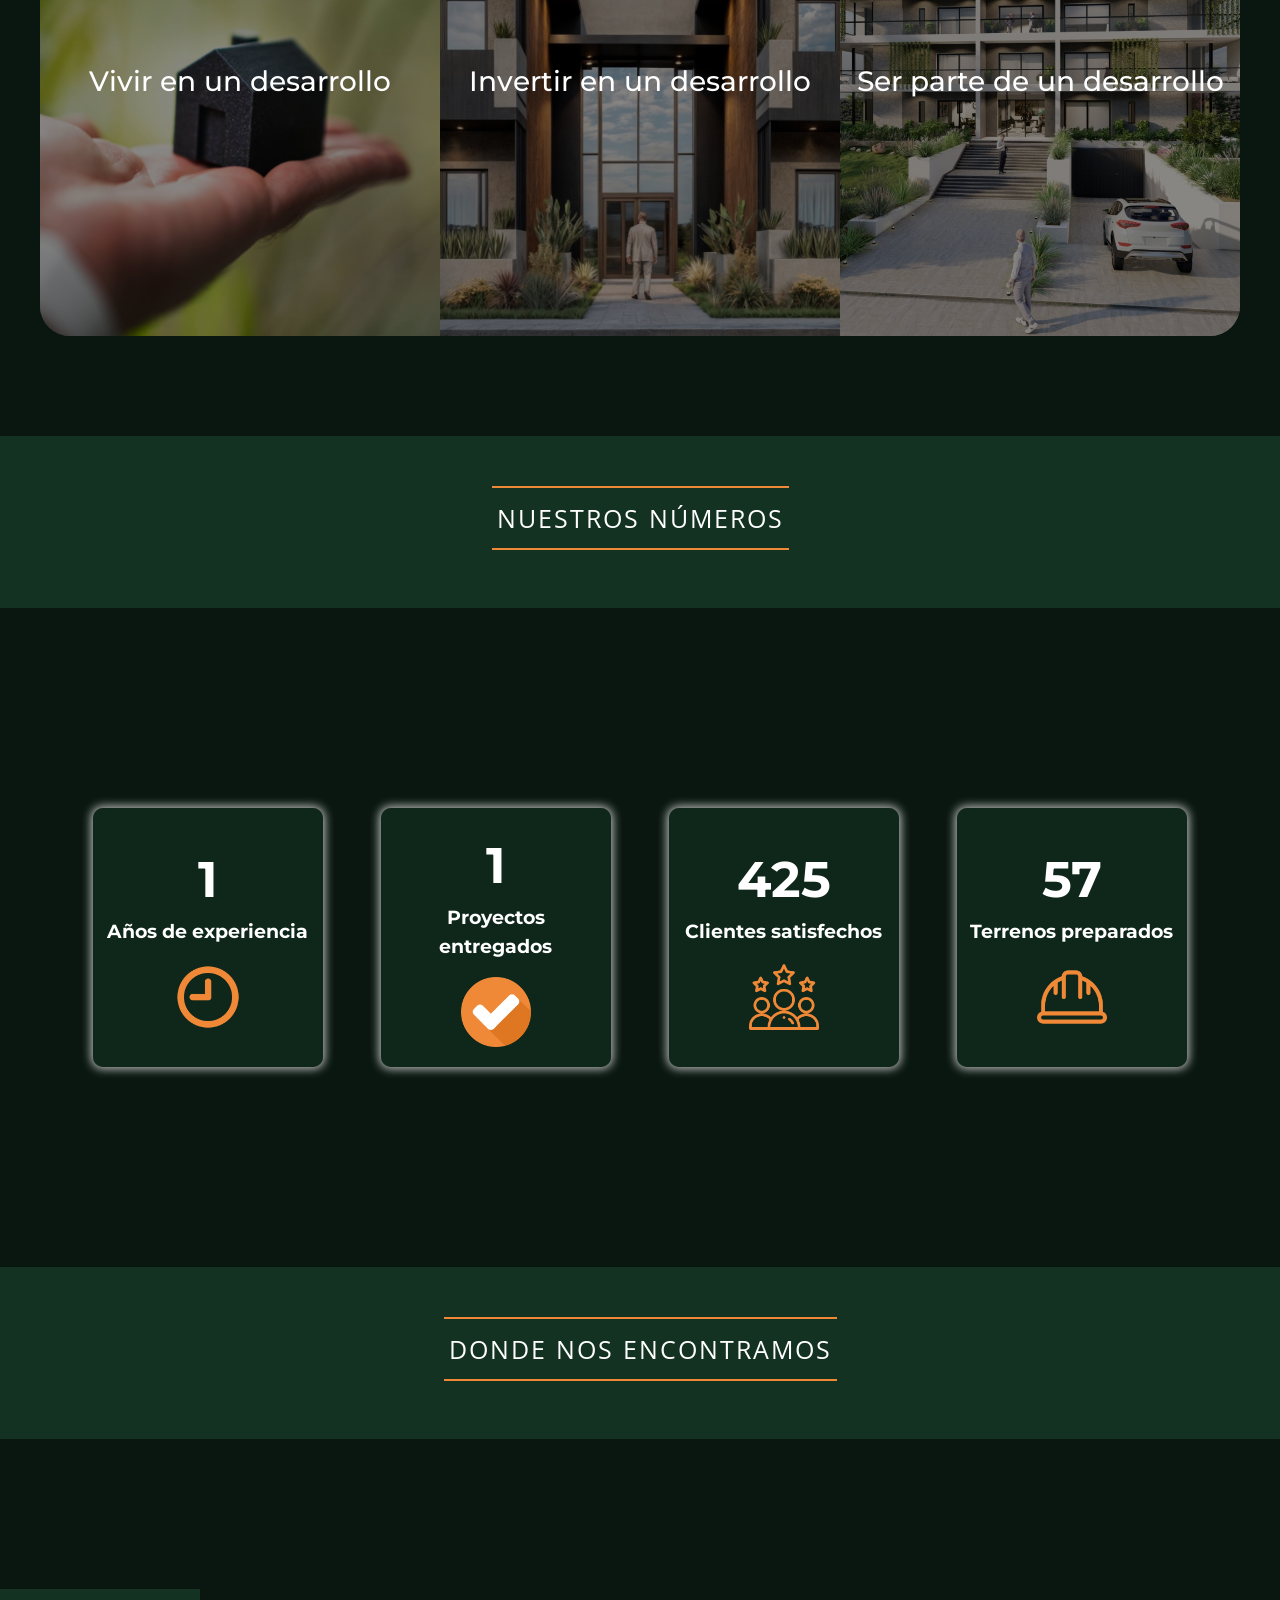
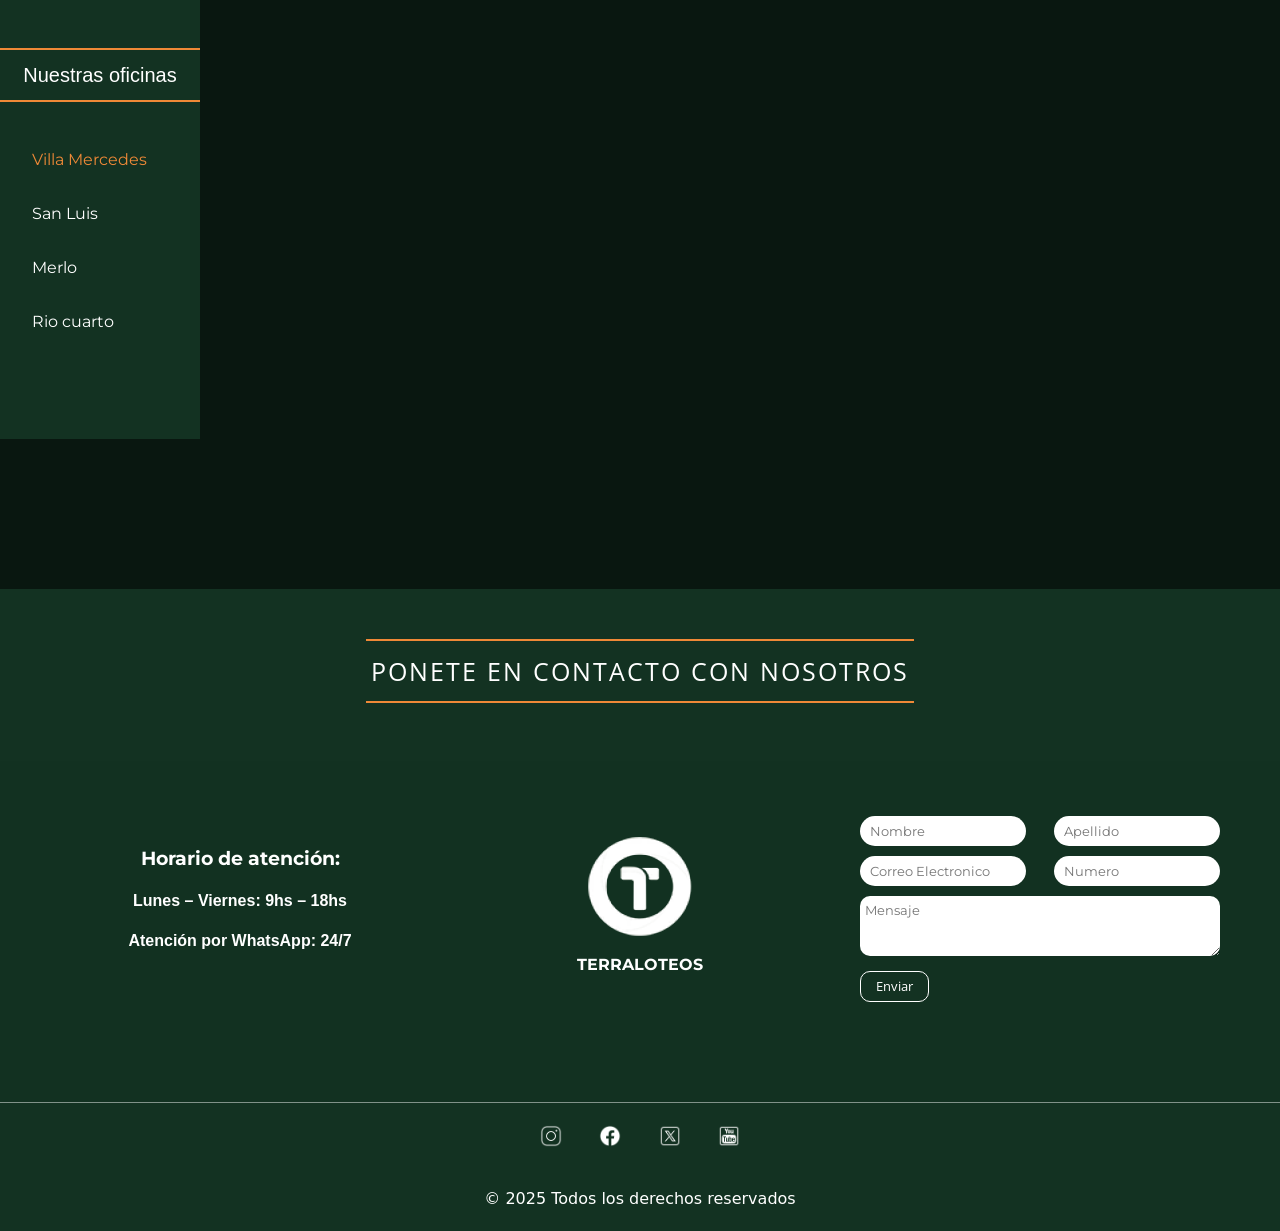
==== commit 07820031: "." ====
--- a/index.html
+++ b/index.html
@@ -19,7 +19,7 @@
                 <li class="header__li"><a href="">Inicio</a></li>
                 <li class="header__li"><a href="">Nosotros</a></li>
                 <li class="header__li"><a href="">Fundación</a></li>
-                <li class="header__li"><a href="">Desarrollos</a></li>
+                <li class="header__li"><a href="./pages/desarrollos.html">Desarrollos</a></li>
                 <li class="header__li"><a href="">Inversión</a></li>
                 <li class="header__li"><a href="">Contacto</a></li>
             </ul>
@@ -36,7 +36,7 @@
             </ul>
         </nav>
     </header>
-    <main>
+    <main class="main">
         <div id="carouselExampleIndicators" class="carousel slide aditional">
 
             <div class="carousel-indicators">
--- a/estilos/style.css
+++ b/estilos/style.css
@@ -1,4 +1,9 @@
-main {
+* {
+    margin: 0;
+    padding: 0;
+}
+
+.main {
     padding: 0;
     margin: 0;
     box-sizing: border-box;
@@ -8,11 +13,14 @@
     background-size: cover;
     background-repeat: no-repeat;
     background-attachment: fixed;
-
-
-}
-
-
+    background-color: #133222;
+    overflow: hidden;
+
+}
+
+.fondo-negrito{
+    background-color: rgba(0, 0, 0, 0.507);
+}
 
 
 /* HEADER */
@@ -23,8 +31,24 @@
     z-index: 1;
     width: 100%;
 
-}
-
+
+}
+
+.header-other {
+    width: 100%;
+    position: fixed;
+    top: 0;
+    left: 0;
+}
+
+.header__nav__one-other {
+    display: flex;
+    align-items: center;
+    justify-content: center;
+    background-color: #133222;
+    padding: 20px;
+
+}
 
 .header__nav__one {
     display: flex;
@@ -48,6 +72,10 @@
     transform: translateY(-100%);
 }
 
+.apa {
+    align-items: center;
+}
+
 .logo {
     height: 40px;
 
@@ -72,7 +100,8 @@
 
 .header__li a:hover {
 
-    border-bottom: 2px solid #ef8937;
+    color: #ef8937;
+    transition: all .3s;
 
 
 }
@@ -602,57 +631,66 @@
 }
 
 .input {
-    width: 45%;
+    width: 46%;
     margin: 5px 0px;
-    border-radius: 5px;
+    border-radius: 50px;
     border: 0;
     height: 30px;
     font-size: small;
-    padding-left: 5px;
-    font-family: "2";
- 
+    padding-left: 10px;
+
+    font-family: "1";
+
+}
+
+.no-index {
+    background-color: #133222;
 }
 
 .mensaje {
     width: 100%;
     margin: 5px 0px;
-    border-radius: 5px;
+    border-radius: 10px;
     border: 0;
     height: 60px;
     font-size: small;
     padding-left: 5px;
+    padding-top: 5px;
+    font-family: "1";
 }
 
 .button-formulario {
-    margin: auto;
-    border: 1px solid #ef8937;
+    margin: start;
+    border: 1px solid #ffffff;
     background-color: #133222;
     color: white;
     font-size: small;
     padding: 5px 15px;
     border-radius: 10px;
     margin-top: 10px;
+    cursor: pointer;
+    font-family: "2";
 
 }
 
 .contenedor-horarios {
-    width: 30%; 
+    width: 30%;
     text-align: center;
     display: flex;
     flex-direction: column;
     justify-content: center;
 }
 
-.title-horario{
+.title-horario {
     color: white;
     font-size: larger;
     font-family: "1";
     font-weight: bold;
 }
 
-.texto-horario{
-  color: white;
-  font-weight: bold;
+.texto-horario {
+    color: white;
+    font-weight: bold;
 }
 
 
@@ -675,7 +713,7 @@
 /* FOOTER */
 
 
-.footer{
+.footer {
     width: 100%;
     background-color: #133222;
     border-top: 1px solid rgba(255, 255, 255, 0.466);
@@ -683,22 +721,22 @@
     padding: 0;
 }
 
-.footer-lista{
+.footer-lista {
     list-style: none;
     display: flex;
     justify-content: center;
     width: 200px;
-    margin:  10px auto;
+    margin: 10px auto;
     justify-content: space-between;
     padding: 10px 0px;
 
 }
 
-.img-footer{
+.img-footer {
     height: 22px;
 }
 
-.derechos{
+.derechos {
     margin: 0;
     color: white;
     text-align: center;
@@ -706,6 +744,259 @@
 }
 
 
+
+
+/* img-encabezado-desarrollos */
+
+.encabezado {
+    width: 100%;
+    overflow: hidden;
+    background-image: url("/pexels-jakubzerdzicki-29557687.jpg");
+    background-position: center;
+    background-size: cover;
+    height: 100vh;
+
+    background-repeat: no-repeat;
+}
+
+.contenido-encabezado {
+    background-color: rgba(0, 0, 0, 0.336);
+    position: absolute;
+    top: 0;
+    bottom: 0;
+    left: 0;
+    right: 0;
+    display: flex;
+    flex-direction: column;
+    align-items: self-start;
+    justify-content: center;
+    color: white;
+    overflow: hidden;
+}
+
+.title-desarrollos {
+    font-size: 70px;
+    width: 1000px;
+    font-family: "1";
+    padding: 0px 100px;
+}
+
+
+/* section proyectos */
+
+.section-proyectos {
+    display: flex;
+    width: 100%;
+    margin:  50px auto;
+    flex-wrap: wrap;
+    justify-content: center;
+
+}
+
+
+
+.card-proyecto {
+    width: 100%;
+    background-color: black;
+    width: 25%;
+    color: white;
+    text-align: center;
+    height: 400px;
+    min-width: 200px;
+}
+
+.card-proyecto:hover{
+
+}
+
+.contenedor-data {
+    background-color: rgba(0, 0, 0, 0.452);
+    height: 100%;
+    width: 100%;
+    display: flex;
+    flex-direction: column;
+    justify-content: center;
+    align-items: center;
+
+}
+
+.contenedor-data:hover{
+    transition: .3s;
+     background-color: rgba(0, 0, 0, 0.678);
+     cursor: pointer;
+   
+}
+
+.img-card-desarrollo {
+    height: 180px;
+    filter: drop-shadow(1px 0px rgb(0, 0, 0));
+
+}
+
+
+#card-proyecto-1 {
+    background-image: url("../WhatsApp\ Image\ 2025-08-08\ at\ 09.12.39.jpeg");
+    background-position: center;
+    background-size: cover;
+    background-repeat: no-repeat;
+}
+
+#card-proyecto-2 {
+    background-image: url("../WhatsApp\ Image\ 2025-08-08\ at\ 09.07.03.jpeg");
+    background-position: center;
+    background-size: cover;
+    background-repeat: no-repeat;
+}
+
+#card-proyecto-3 {
+    background-image: url("../WhatsApp\ Image\ 2025-08-08\ at\ 09.07.04.jpeg");
+    background-position: center;
+    background-size: cover;
+    background-repeat: no-repeat;
+}
+
+#card-proyecto-4 {
+    background-image: url("../WhatsApp\ Image\ 2025-08-08\ at\ 09.10.45.jpeg");
+    background-position: center;
+    background-size: cover;
+    background-repeat: no-repeat;
+}
+
+#card-proyecto-5 {
+    background-image: url("../WhatsApp\ Image\ 2025-07-31\ at\ 18.29.49.jpeg");
+    background-position: center;
+    background-size: cover;
+    background-repeat: no-repeat;
+}
+
+
+/* SLIDER MODELOS */
+
+.section-modelos {
+
+    background-color: #133222;
+    margin: 50px 0px;
+}
+
+#contenedor-slider-modelo-1 {
+    background-image: url("../loft\ \(1\).png");
+    background-position: center;
+    background-size: cover;
+    background-repeat: no-repeat;
+    background-color: #133222;
+}
+
+#contenedor-slider-modelo-2 {
+    background-image: url("../loft\ \(2\).png");
+    background-position: center;
+    background-size: cover;
+    background-repeat: no-repeat;
+}
+
+#contenedor-slider-modelo-3 {
+    background-image: url("../loft\ \(3\).png");
+    background-position: center;
+    background-size: cover;
+    background-repeat: no-repeat;
+}
+
+.contenedor-slider-modelo {
+    height: 90vh;
+    min-height: 300px;
+    margin: auto;
+}
+
+
+.contenedor-data-modelo {
+    background-color: rgba(0, 0, 0, 0.411);
+    height: 100%;
+    display: flex;
+    flex-direction: column;
+    align-items: center;
+    justify-content: space-around;
+
+}
+
+.title-modelo {
+    font-size: 150px;
+    color: white;
+    font-family: "1";
+    font-weight: bold;
+    letter-spacing: 5px;
+    margin-top: 30px;
+    animation: fadeInUp;
+    animation-duration: 1s;
+    animation-iteration-count: 1;
+}
+
+.lista-modelo {
+    list-style: none;
+    display: flex;
+    justify-content: space-between;
+    width: 40vw;
+    min-width: 300px;
+    animation: fadeInUp;
+    animation-duration: 1.5s;
+    animation-iteration-count: 1;
+
+}
+
+.item-modelo {
+    text-align: center;
+
+}
+
+.icono-modelo {
+    height: 90px;
+
+}
+
+.texto-icono {
+    color: white;
+    font-family: "1";
+    font-weight: bold;
+    padding: 10px 0px;
+}
+
+.carousel-control-next{
+   
+}
+
+.girar{
+    transform: rotateZ(270deg);
+    letter-spacing: 5px;
+    font-weight: bold;
+    
+}
+
+#boton-slider-1{
+    justify-content: end;
+    z-index: 0;
+}
+#boton-slider-2{
+    z-index: 0;
+    justify-content: start;
+}
+
+.button-slider {
+    border: none;
+    padding: 10px 20px;
+    border-radius: 50px;
+    background-color: #ef8937;
+    color: white;
+    font-weight: bold;
+    font-size: small;
+    height: 40px;
+    width: 150px;
+    animation: fadeInUp;
+    animation-duration: 2s;
+    animation-iteration-count: 1;
+}
+
+.button-slider:hover {
+    background-color: #133222;
+    transition: all .5s;
+}
 
 
 @media (max-width: 767px) {
